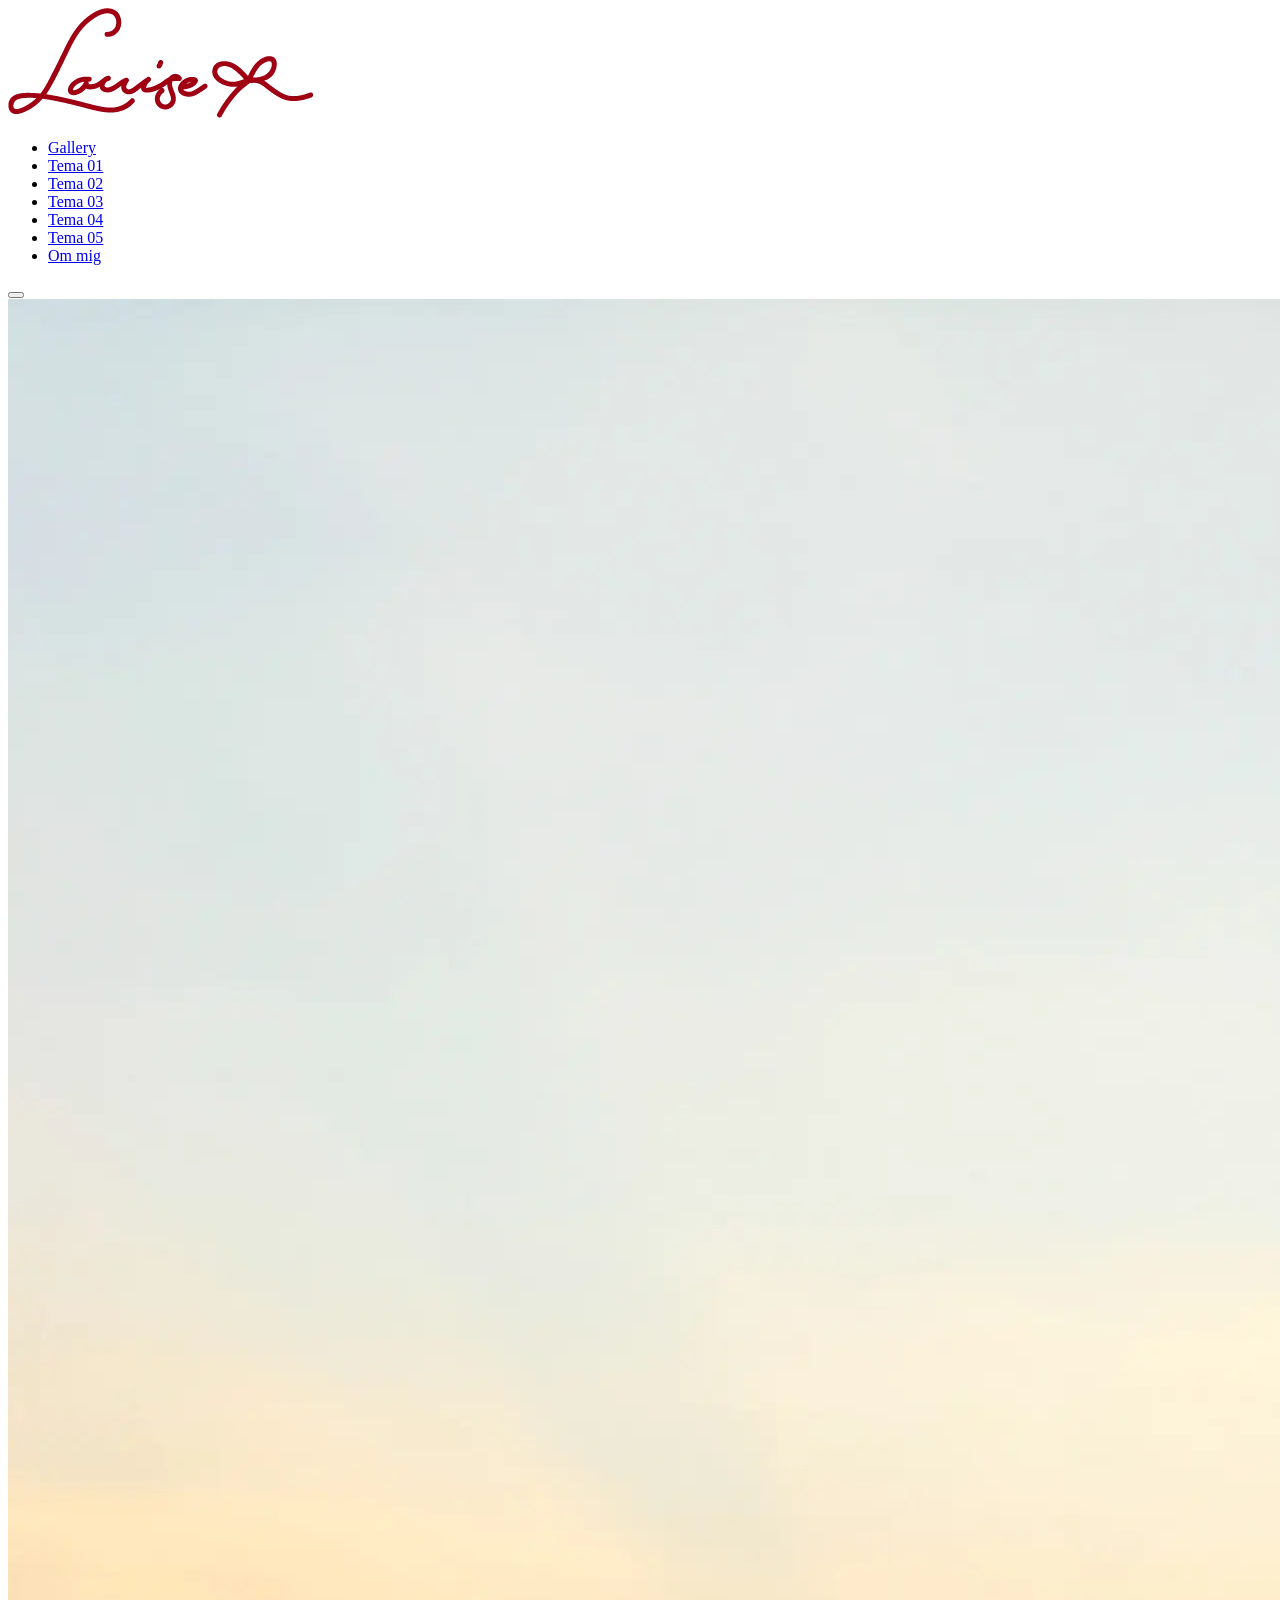
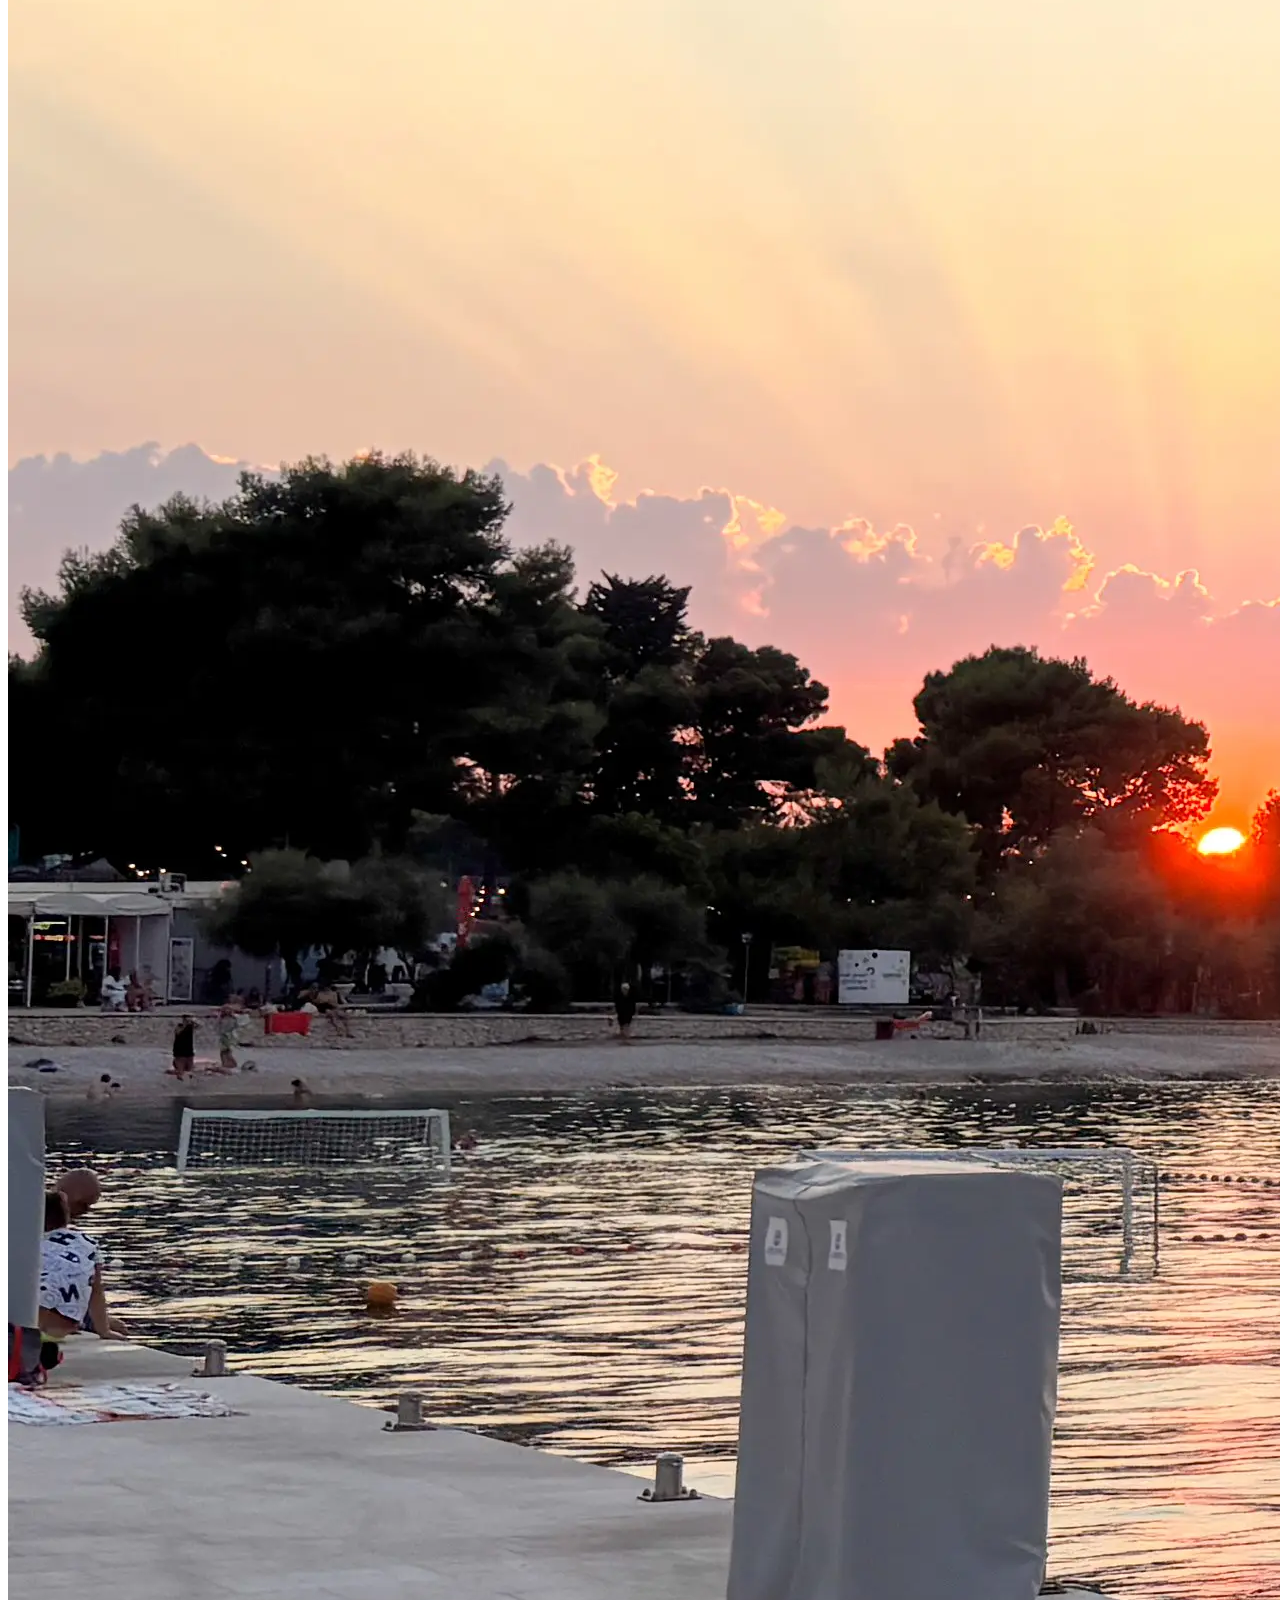
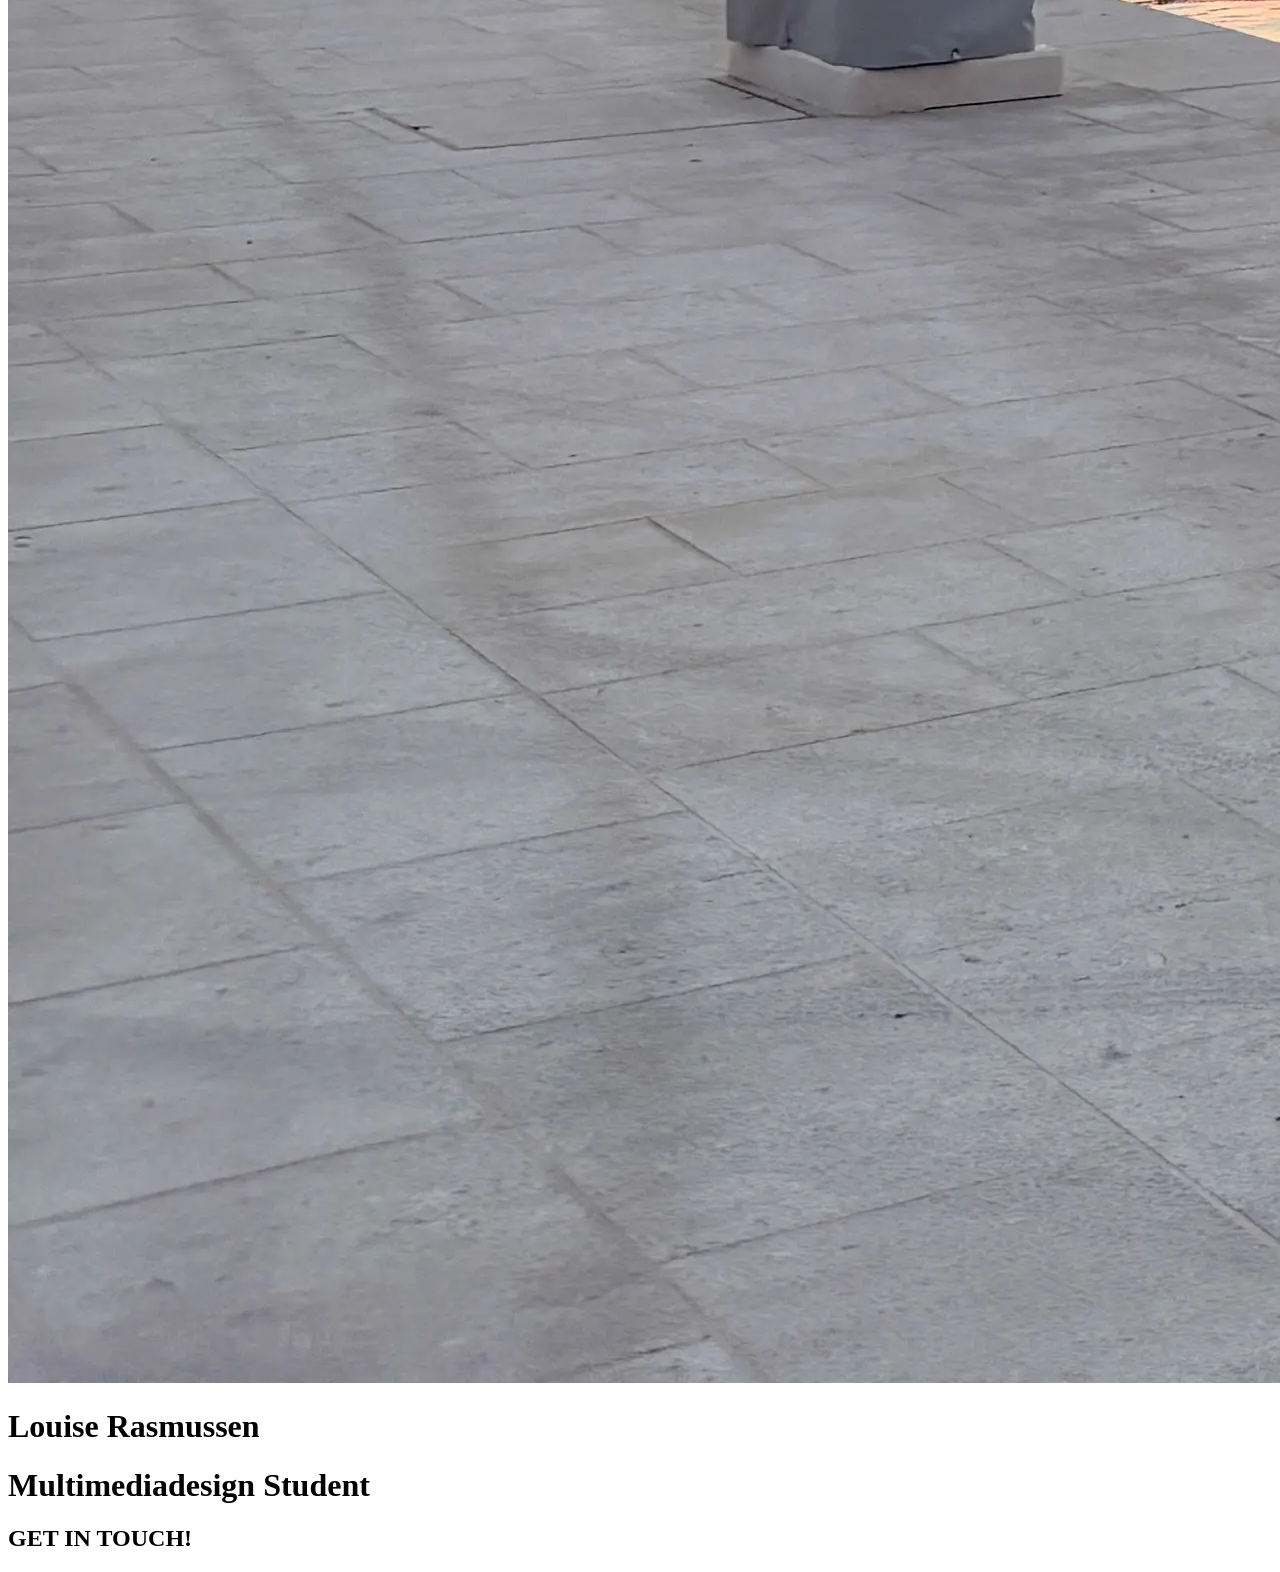
==== index.html @ eaed747b "tilføjer index.html" ====
<!DOCTYPE html>
<html lang="en">
  <head>
    <meta charset="UTF-8" />
    <meta name="viewport" content="width=device-width, initial-scale=1.0" />
    <meta name="robots" content="noindex" />
    <link rel="preconnect" href="https://fonts.googleapis.com">
<link rel="preconnect" href="https://fonts.gstatic.com" crossorigin>
<link href="https://fonts.googleapis.com/css2?family=Bodoni+Moda:ital,opsz,wght@0,6..96,400..900;1,6..96,400..900&family=Hanken+Grotesk:ital,wght@0,100..900;1,100..900&display=swap" rel="stylesheet">

<link rel="stylesheet" href="css/generel.css" />
    <link rel="stylesheet" href="css/style.css" />
    
    <link
      rel="apple-touch-icon"
      sizes="180x180"
      href="Images/favicon.webp"
    />
    <link
      rel="icon"
      type="image/png"
      sizes="32x32"
      href="Images/favicon.webp"
    />
    <title>Portfolio</title>
  </head>
  <body>
    <header>
      <div class="logo-wrapper">
        <a href="index.html">
          <img src="Images/logo.webp" alt="Logo_Louise"
          >
        </a>
              
               
      </div>
      <nav>
        <ul class="menu">
          <li><a href="galleri.html">Gallery</a></li>
          <li><a href="Tema_01.html">Tema 01</a></li>
          <li><a href="Tema_02.html">Tema 02</a></li>
          <li><a href="Tema_03.html">Tema 03</a></li>
          <li><a href="Tema_04.html">Tema 04</a></li>
          <li><a href="Tema_05.html">Tema 05</a></li>
          <li><a href="Om_mig.html">Om mig</a></li>
        </ul>

        <button aria-label="Navigation" class="burger">
          <span class="line"></span>
          <span class="line"></span>
          <span class="line"></span>
        </button>
      </nav>
    </header>
    <main>
   
        <div class="hero-index">
          <div class="hero-index-img">
            <img src="Images/solnedgang.webp" alt="Billede af louise" />
          </div>
          <div class="hero-index-text">
            <h1 class="h1-var1">Louise Rasmussen</h1>
            <h1 class="h1-var2">Multimediadesign Student</h1>
       
        </div>
    
    <footer>
      <div class="grid_1-1-1-1-1">
        <h2 class="h2-var2">GET IN TOUCH!</h2>
       
    
      </div>
    </footer>
    <script src="js/burger.js"></script>
    <script src="js/main.js"></script>
  </body>
</html>
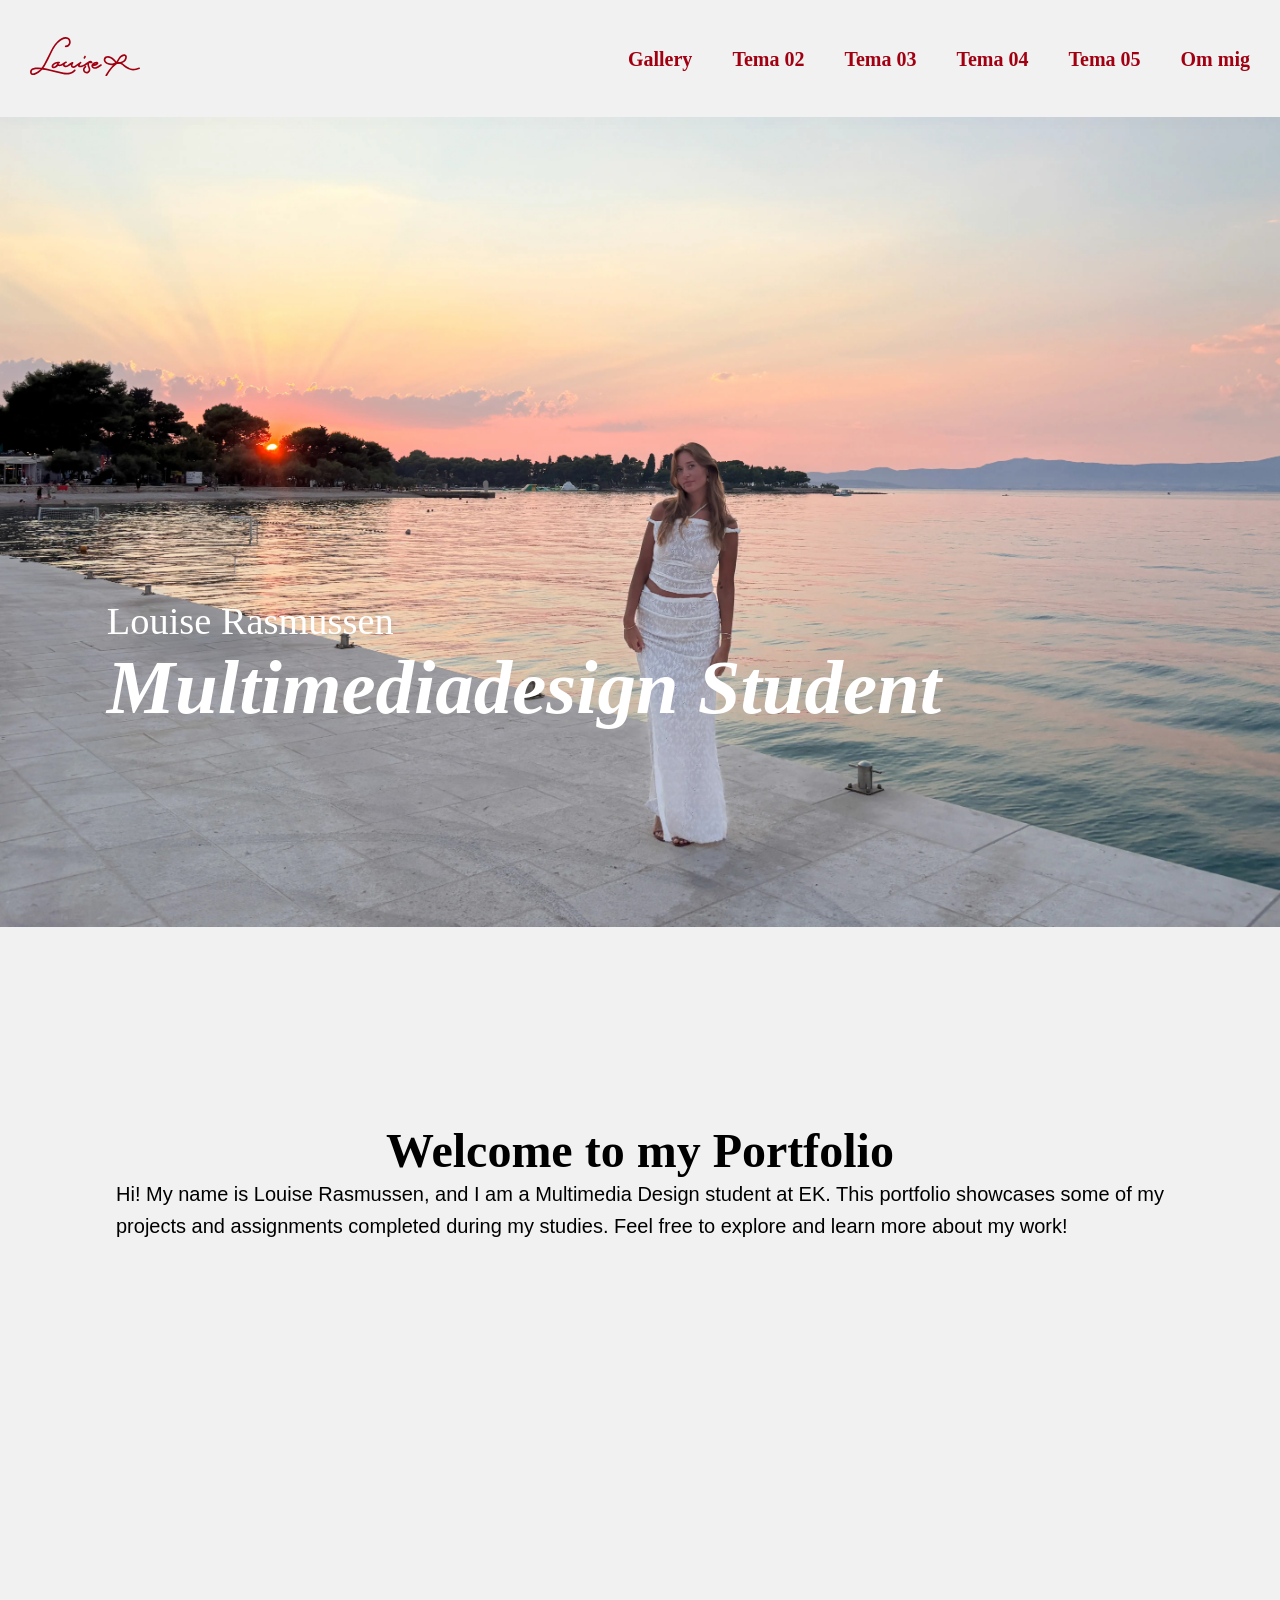
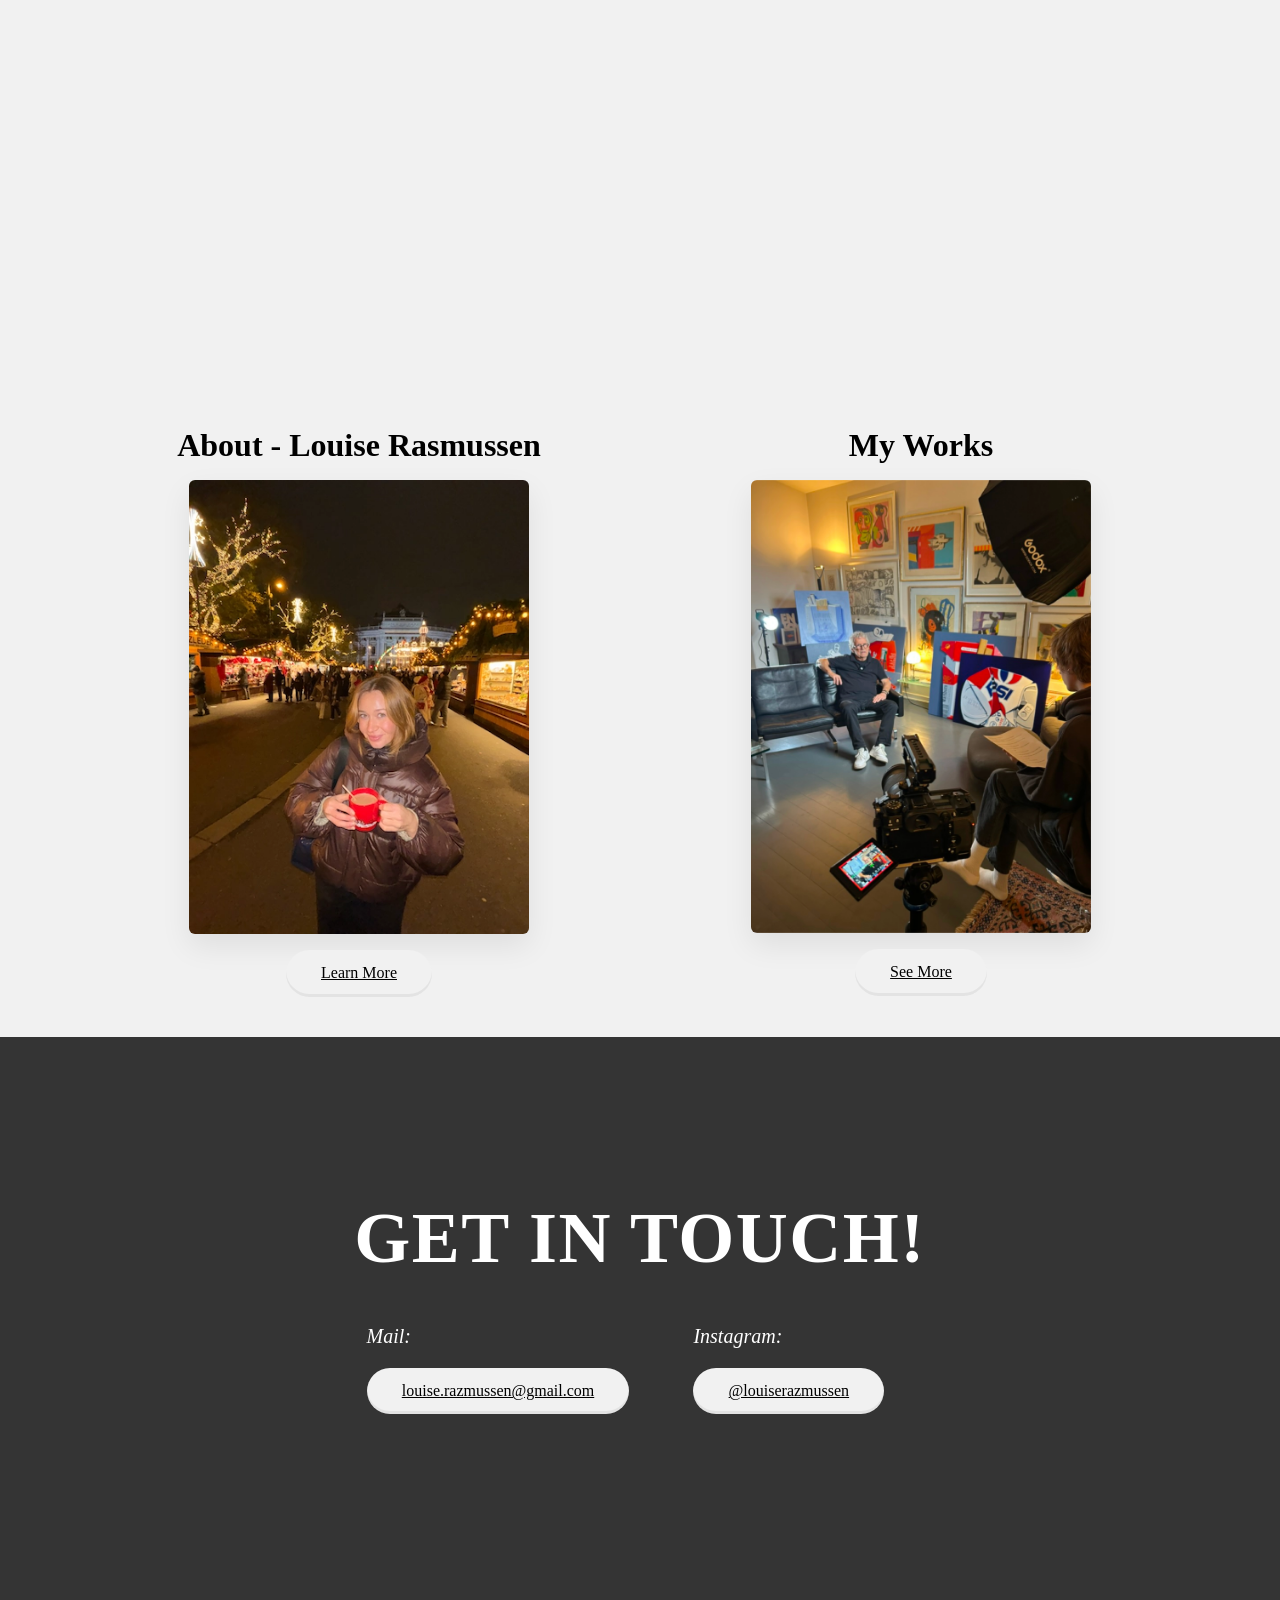
==== commit 42465603: "updates html" ====
--- a/index.html
+++ b/index.html
@@ -8,8 +8,8 @@
 <link rel="preconnect" href="https://fonts.gstatic.com" crossorigin>
 <link href="https://fonts.googleapis.com/css2?family=Bodoni+Moda:ital,opsz,wght@0,6..96,400..900;1,6..96,400..900&family=Hanken+Grotesk:ital,wght@0,100..900;1,100..900&display=swap" rel="stylesheet">
 
-<link rel="stylesheet" href="css/generel.css" />
-    <link rel="stylesheet" href="css/style.css" />
+<link rel="stylesheet" href="Css/general.css" />
+    <link rel="stylesheet" href="Css/style.css" />
     
     <link
       rel="apple-touch-icon"
@@ -28,8 +28,28 @@
     <header>
       <div class="logo-wrapper">
         <a href="index.html">
-          <img src="Images/logo.webp" alt="Logo_Louise"
-          >
+          <svg xmlns="http://www.w3.org/2000/svg" viewBox="0 0 146.12 52.25">
+  <defs>
+    <style>
+      .cls-1 {
+        fill: #92001a;
+      }
+    </style>
+  </defs>
+  <g id="Louise">
+    <path class="cls-1" d="M58.66,43.5c-2.26,2.47-5.22,3.93-8.56,4.12s-6.7-.58-9.94-1.4c-4.77-1.21-9.51-2.5-14.33-3.53s-9.86-1.94-14.86-2.09c-3.21-.09-8.02-.1-10.09,2.9-1.32,1.92-1.27,5.49,1.02,6.69,1.96,1.03,4.52-.02,6.35-.86,4.97-2.26,8.73-6.17,11.48-10.84,3.2-5.44,5.86-11.24,8.63-16.92,1.62-3.32,3.21-6.72,5.37-9.74,1.79-2.52,3.99-4.77,6.51-6.57,2.09-1.49,4.6-2.96,7.25-2.98,1.11-.01,2.35.28,3.14,1.11,1.29,1.36,1.5,3.69.78,5.36s-2.33,2.63-4.11,2.56c-1.45-.06-1.45,2.19,0,2.25,3.24.13,6.07-2.25,6.64-5.42.47-2.64-.42-5.91-2.91-7.25-4.88-2.63-10.63,1.16-14.26,4.29-5.46,4.69-8.37,11.27-11.47,17.6-1.46,2.98-2.94,5.96-4.46,8.91-1.44,2.8-2.84,5.64-4.66,8.21s-4.03,4.69-6.69,6.27c-1.65.98-3.71,2.17-5.69,2.18-2.39.01-1.61-3.49-.11-4.39s3.38-1.03,5.06-1.1c4.95-.19,9.95.68,14.79,1.65s9.16,2.07,13.7,3.27c6.17,1.63,13.22,3.62,19.21.36,1.44-.78,2.72-1.84,3.82-3.04.98-1.07-.61-2.66-1.59-1.59h0Z"/>
+    <path class="cls-1" d="M39.03,32.91c-2.36-.33-4.7.05-6.77,1.28-1.75,1.04-3.69,2.85-3.65,5.06.06,2.53,2.69,2.64,4.52,1.96,2.27-.84,4.14-2.54,5.18-4.73.62-1.3-1.29-2.44-1.94-1.14-.52,1.04-.3,2.22.69,2.91,1.07.75,2.6.57,3.81.35,1.38-.25,2.67-.85,3.81-1.67s2.19-1.89,3.59-2.31c1.18-.35,1.01-2.28-.3-2.21-3.46.17-6.24,6.05-2.1,7.52,4.4,1.56,7.35-3.17,11.04-4.39l-1.27-1.65c-.86,1.31-1.75,2.99-1.38,4.61s1.8,2.6,3.42,2.63c1.85.04,3.29-1.08,4.65-2.19,1.75-1.42,3.58-2.73,5.48-3.93l-1.14-1.94c-1.53,1.17-2.82,2.91-2.96,4.9-.18,2.54,2.71,2.53,4.54,2.17,2.26-.45,4.76-1.61,6.66-2.88.98-.65,1.82-1.55,2.89-2.05,1.28-.6,2.78-.51,4.16-.47.83.02,1.43-.98.97-1.69-1.31-2.03-4.2-2-5.7-.18-1.9,2.31-.83,5.3.08,7.76.45,1.23,1.22,3.11.26,4.26-.53.63-1.29,1.21-2.13,1.3-1.39.15-2.66-1.07-2.88-2.38s.62-2.68,1.7-3.44c1.17-.83.05-2.78-1.14-1.94-2.27,1.6-3.65,4.51-2.32,7.17s4.4,3.63,6.88,2.13c2.29-1.39,2.94-3.65,2.28-6.22-.44-1.71-1.45-3.33-1.55-5.11-.04-.74.09-1.66.64-2.21.5-.5,1.49-.7,1.93,0l.97-1.69c-1.79-.05-3.66-.05-5.3.77s-2.8,2.11-4.39,2.9-3.52,1.82-5.4,1.91c-.16,0-1.26-.21-.94.21-.12-.15.18-.86.25-1.06.32-.86.89-1.64,1.62-2.2,1.11-.85.13-2.74-1.14-1.94-2.34,1.48-4.44,3.22-6.66,4.85-.82.6-2.51,1.6-3.36.5-.75-.97.39-2.59.92-3.41s-.35-1.96-1.27-1.65c-2.39.79-4.08,2.58-6.23,3.78-.94.52-2.82,1.34-3.8.47-.89-.78.75-2.92,1.68-2.96l-.3-2.21c-1.63.49-2.79,1.56-4.13,2.54-.7.51-1.43.93-2.26,1.2-.43.14-.88.25-1.33.3-.17.02-1.62-.04-1.63-.01l-1.94-1.14c-.62,1.3-1.52,2.4-2.76,3.16-.76.46-3.44,1.71-2.51-.19,1.21-2.47,4.8-3.59,7.33-3.24,1.42.2,2.03-1.97.6-2.17h0Z"/>
+    <path class="cls-1" d="M83.15,38.77c2.5-.03,5.29-.64,6.99-2.63.51-.59.94-1.31.55-2.09-.36-.73-1.08-.99-1.84-1.08-1.25-.15-2.51.12-3.65.65-2.06.95-4.51,3.54-3.57,5.98s4.08,3.01,6.3,2.57c1.12-.22,2.12-.73,3.09-1.32,1.32-.8,2.61-1.66,3.86-2.56.49-.35.73-.98.4-1.54-.29-.49-1.04-.76-1.54-.4-1.31.94-2.66,1.84-4.04,2.67-.99.59-1.76,1.01-2.99,1.06-.66.03-1.28-.1-1.89-.34,0,0-.09-.04-.22-.11-.12-.06-.24-.13-.35-.2-.19-.13-.36-.28-.46-.48-.06-.1-.1-.21-.12-.32-.01-.08,0-.36-.01-.29-.02.09.09-.22.11-.28.07-.15.15-.3.23-.45.31-.53.72-1.01,1.21-1.39.57-.44,1.23-.75,1.92-.92.35-.09.7-.12,1.06-.12.19,0,.38.03.57.03-.04,0,.55.14.07.03.17.04-.17-.19.02.04l-.29-.5c-.15-.36.11-.3-.08-.17-.11.07-.19.21-.29.3-.17.17-.35.31-.55.45-.41.27-.85.49-1.32.65-1.03.35-2.1.48-3.19.5-1.45.02-1.45,2.27,0,2.25h0Z"/>
+    <path class="cls-1" d="M73.03,28.46c.28-.32.54-.67.72-1.06s.33-.79.4-1.22c.05-.15.05-.3.02-.45,0-.15-.05-.29-.13-.42-.14-.23-.4-.46-.67-.52-.29-.07-.61-.05-.87.11l-.23.18c-.14.14-.24.31-.29.5-.04.29-.12.56-.23.83l.11-.27c-.12.28-.27.55-.46.8l.18-.23c-.04.05-.09.11-.13.16-.2.23-.33.49-.33.8,0,.28.12.61.33.8s.5.34.8.33.6-.11.8-.33h0Z"/>
+  </g>
+  <g id="Sløjfe">
+    <g>
+      <path class="cls-1" d="M116.05,33.9c-2.31-2.91-5.22-6.2-8.69-7.72-2.99-1.31-7.93-1.26-9.17,2.46-1.92,5.75,5.91,9.25,10.45,8.91,1.43-.1,2.72-.61,4.07-1.04,1.87-.6,3.79-.96,5.75-1.08,3.09-.18,6.61-1.14,8.57-3.73,1.62-2.14,3.01-7.42-.55-8.54-2.96-.93-6.65,1.73-8.33,3.95-1.35,1.79-2.46,3.85-3.38,5.89-.17.38-.32.87-.59,1.16-.43.46-1.15.88-1.65,1.29-1.04.84-2.18,1.64-3.12,2.6-3.59,3.72-6.66,7.94-9.11,12.49-.69,1.27,1.25,2.41,1.94,1.14,1.81-3.36,3.94-6.53,6.41-9.44,1.15-1.36,2.34-2.67,3.72-3.79.78-.63,1.55-1.25,2.33-1.88.71-.58,1.39-1,1.75-1.85.65-1.51,1.42-2.96,2.26-4.37.73-1.22,1.46-2.42,2.58-3.31,1.04-.82,2.44-1.68,3.79-1.79,1.53-.13,1.45,1.54,1.22,2.65-.65,3.04-3.49,4.74-6.42,5.16-1.21.17-2.44.14-3.65.32-1.61.23-3.17.61-4.71,1.13-2.43.82-4.72,1.11-7.18.1-1.56-.63-3.51-1.77-4.04-3.47-.35-1.12-.03-2.37,1.01-2.98,1.57-.92,3.6-.66,5.19.06s2.8,1.85,4.02,2.99c1.42,1.32,2.73,2.73,3.93,4.25.9,1.13,2.48-.47,1.59-1.59h0Z"/>
+      <path class="cls-1" d="M115.55,35.78c1.74-.33,3.61-.26,5.24.49,1.32.61,2.42,1.64,3.56,2.53,2.02,1.57,4.16,3.03,6.44,4.2,4.6,2.35,9.93,1.33,14.57-.36,1.35-.49.77-2.67-.6-2.17-2.89,1.05-5.94,1.87-9.05,1.64-2.23-.17-4.06-1.12-5.94-2.28-2.14-1.32-4.05-2.86-6.06-4.37-2.58-1.94-5.62-2.44-8.76-1.85-1.42.27-.82,2.44.6,2.17h0Z"/>
+    </g>
+  </g>
+</svg>
+         
         </a>
               
                
@@ -37,7 +57,6 @@
       <nav>
         <ul class="menu">
           <li><a href="galleri.html">Gallery</a></li>
-          <li><a href="Tema_01.html">Tema 01</a></li>
           <li><a href="Tema_02.html">Tema 02</a></li>
           <li><a href="Tema_03.html">Tema 03</a></li>
           <li><a href="Tema_04.html">Tema 04</a></li>
@@ -54,23 +73,75 @@
     </header>
     <main>
    
+
+
+
         <div class="hero-index">
           <div class="hero-index-img">
-            <img src="Images/solnedgang.webp" alt="Billede af louise" />
+            <img src="Images/solnedgangforside.webp" alt="Billede af louise" />
           </div>
           <div class="hero-index-text">
             <h1 class="h1-var1">Louise Rasmussen</h1>
             <h1 class="h1-var2">Multimediadesign Student</h1>
        
+          </div>
         </div>
-    
-    <footer>
-      <div class="grid_1-1-1-1-1">
-        <h2 class="h2-var2">GET IN TOUCH!</h2>
-       
-    
+
+        <section class="Welcome">
+          <h1>Welcome to my Portfolio</h1>
+          <p>
+            Hi! My name is Louise Rasmussen, and I am a Multimedia Design
+            student at EK. This portfolio showcases some of my projects and
+            assignments completed during my studies. Feel free to explore and
+            learn more about my work!
+          </p>
+          </section>
+
+          <!-- <div class="about">
+            <div class="about-text">
+            <h1>About</h1>
+            <h2>Louise Rasmussen</h2>
+<div class="about-img">
+            <img src="Images/om_mig/wien.webp" alt="billede af louise" /></div>
+<div class="cta">
+          <a class="pill" href="Om_mig.html">Learn More</a> </div>-->
+
+          
+
+        <section class="grid_1-1">
+  <article class="card">
+    <h2>About - Louise Rasmussen</h2>
+    <img src="Images/om_mig/wien.webp" alt="Om Louise" />
+    <a class="pill" href="Om_mig.html">Learn More</a>
+  </article>
+
+  <article class="card">
+    <h2>My Works</h2>
+    <img src="Images/Forside_myworks.webp" alt="My Works" />
+    <a class="pill" href="Om_mig.html">See More</a>
+  </article>
+</section>
+
+
+
+      </main>
+        <footer class="site-footer">
+  <div class="container">
+    <h2 class="footer-title">GET IN TOUCH!</h2>
+
+    <div class="footer-grid">
+      <div class="contact-col">
+        <p class="label">Mail:</p>
+        <a class="pill" href="mailto:louise.razmussen@gmail.com">louise.razmussen@gmail.com</a>
       </div>
-    </footer>
+
+      <div class="contact-col">
+        <p class="label">Instagram:</p>
+        <a class="pill" href="https://www.instagram.com/louiserazmussen/" target="_blank">@louiserazmussen</a>
+      </div>
+    </div>
+  </div>
+</footer>
     <script src="js/burger.js"></script>
     <script src="js/main.js"></script>
   </body>
--- a/Css/general.css
+++ b/Css/general.css
@@ -0,0 +1,271 @@
+ /*-------------- RESET ----------------*/
+* {
+  margin: 0;
+  padding: 0;
+  box-sizing: border-box;
+}
+img {
+    max-width: 100%;
+    height: auto;   
+}
+
+
+/*-------------- VARIABLER ----------------*/
+html {
+  /* Colours */
+  --bg-base: #F1F1F1;
+  --red-primary: #a00011;
+  --grey-primary: #343434;
+  --white-primary: #FFFFFF;
+  --black-primary: #000000;
+  
+
+  /* Fonts */
+  --font-h1-var1: "Bodoni Moda", serif;
+    --font-h1-var2: "Bodoni Moda", serif;
+  --font-p-var1: "Hanken Grotesk", sans-serif;
+}
+
+/*-------------- TEKST ----------------*/
+.h1-var1 {
+  font-family: var(--font-h1-var1);
+  font-size: 150px;
+  font-weight: 400;
+  line-height: 100%;
+  font-optical-sizing: auto;
+  font-style: normal;
+}
+
+.h1-var2 {
+  font-family: var(--font-h1-var2);
+  font-size: 240px;
+  font-style: italic;
+  font-weight: 700;
+  line-height: 100%;
+}
+
+
+p {
+
+  font-family: var(--font-p-var1);
+  text-align: justify;
+  font-size: 20px;
+  font-style: normal;
+  font-weight: 400;
+  line-height: 1.6;
+ font-optical-sizing: auto;
+
+}
+
+@media (max-width: 800px) {
+  .h1-var1 {
+    font-size: 80px;
+  }
+  .h1-var2 {
+    font-size: 100px;
+  }
+ 
+  p {
+    font-size: 18px;
+  }
+}
+
+/*---------------- BODY ----------------*/
+body {
+  background-color: var(--bg-base);
+}
+
+
+/*---------------- HEADER ----------------*/
+
+header {
+  position: sticky;
+  z-index: 100;
+  top: 0;
+  height: 13vh;
+  display: flex;
+  justify-content: space-between;
+  align-items: center;
+  padding: 15px 20px;
+  background-color: var(--bg-base);
+  box-shadow: 0 10px 10px rgba(0, 0, 0, 0.01);
+}
+
+.logo-wrapper {
+  width: 110px;
+  height: auto;
+  margin-left: 10px;
+}
+
+.logo-wrapper svg * {
+  fill: var(--red-primary);
+}
+
+nav {
+  display: flex;
+  align-items: center;
+}
+
+.menu {
+  display: flex;
+  list-style: none;
+  margin: 0;
+  padding: 0;
+}
+
+.menu li {
+  margin-right: 20px;
+}
+
+.menu li:last-child {
+  margin-right: 0;
+}
+
+.menu a {
+  font-family: var(--font-h2-var2);
+  font-size: 20px;
+  font-style: normal;
+  font-weight: 700;
+  line-height: 100%;
+  
+  display: block;
+  padding: 10px;
+  color: var(--red-primary);
+  text-decoration: none;
+  transition: color 0.3s;
+  text-align: end;
+}
+
+.menu a:hover {
+  color: var(--red-var1);
+  font-style: italic;
+}
+
+.burger {
+  width: 30px;
+  height: 20px;
+  cursor: pointer;
+}
+
+.burger .line {
+  display: block;
+  width: 100%;
+  height: 2px;
+  background-color: var(--red-primary);
+  margin-bottom: 5px;
+  transition: 0.2s linear;
+}
+.burger {
+  display: none;
+}
+@media screen and (max-width: 800px) {
+  .menu {
+    display: none;
+  }
+  .burger {
+    display: block;
+    background-color: transparent;
+    border: 0;
+  }
+  .burger.active .line:nth-child(1) {
+    transform: rotate(45deg) translate(5px, 5px);
+    transition: 0.2s linear;
+  }
+
+  .burger.active .line:nth-child(2) {
+    opacity: 0;
+    transition: 0.15s linear;
+  }
+
+  .burger.active .line:nth-child(3) {
+    transform: rotate(-45deg) translate(5px, -5px);
+    transition: 0.2s linear;
+  }
+
+  nav.active .menu {
+    display: block;
+    background-color: var(--bg-base);
+    position: absolute;
+    top: 94px;
+    left: 0;
+    width: 100%;
+    box-shadow: 0 10px 10px rgba(0, 0, 0, 0.1);
+    z-index: 1;
+  }
+
+  nav.active .menu li {
+    margin: 10px 20px;
+  }
+
+  nav.active .menu a {
+    font-size: 24px;
+  }
+}
+
+/*---------------- FOOTER ----------------*/
+
+.site-footer {
+  background: var(--grey-primary);
+  color: var(--white-primary);
+  padding: 10rem 2rem;
+  text-align: center;
+  height:710px ;
+}
+
+.footer-title {
+  font-family: var(--font-h1-var2);
+  font-size: clamp(36px, 6vw, 72px);
+  margin-bottom: 2.5rem;
+  letter-spacing: 1.5px;
+}
+
+.footer-grid {
+  display: flex;
+  gap: 4rem;
+  justify-content: center;
+  align-items: flex-start;
+  max-width: 1000px;
+  margin: 0 auto;
+}
+
+.contact-col {
+  text-align: left;
+  min-width: 220px;
+}
+
+.label {
+  font-family: var(--font-h1-var2);
+  font-style: italic;
+  color: var(--white-primary);
+  margin-bottom: 1rem;
+}
+
+.pill {
+  display: inline-block;
+  background: var(--bg-base);
+  color: var(--black-primary);
+  padding: 0.9rem 2.2rem;
+  border-radius: 999px;
+
+  font-family: var(--font-h1-var2);
+  box-shadow: inset 0 -3px rgba(0,0,0,0.06);
+  transition: transform .18s ease, box-shadow .18s ease;
+}
+
+.pill:hover {
+  transform: translateY(-3px);
+  box-shadow: 0 8px 24px rgba(0,0,0,0.18);
+  color: var(--red-primary);
+ 
+}
+
+/* Mobile */
+@media (max-width: 800px) {
+  .footer-grid {
+    flex-direction: column;
+    gap: 2rem;
+    padding: 0 1rem;
+  }
+  .contact-col { text-align: center; min-width: auto; }
+}
+
--- a/Css/style.css
+++ b/Css/style.css
@@ -0,0 +1,184 @@
+/*-------------- SEKTION 1 ----------------*/
+.hero-index {
+  position: relative;
+  height: 90vh;
+  overflow: hidden;
+}
+
+.hero-index-img {
+  position: absolute;
+  inset: 0; /* top:0; right:0; bottom:0; left:0 */
+  z-index: 1;
+}
+.hero-index-img img {
+  width: 100%;
+  height: 100%;
+  object-fit: cover;
+  display: block;
+  object-position: center bottom; 
+}
+.hero-index-text {
+  position: absolute;
+  z-index: 2;
+  top: 55%;
+  left: 6%;
+  display: flex;
+  flex-direction: column;
+ 
+  padding: 30px;
+  
+  color: var(--white-primary);
+ 
+}
+
+.hero-index-text .h1-var1 {
+  margin-left: 0;
+  line-height: 1.5;
+  font-family: var(--font-h1-var1);
+  font-size: clamp(18px, 3vw, 50px);
+}
+.hero-index-text .h1-var2 {
+  margin-left: 0;
+   font-family: var(--font-h1-var1);
+  font-size: clamp(28px, 6vw, 90px);
+}
+
+/*-------------- SEKTION 2 ----------------*/
+
+.Welcome {
+    height: 300px;
+  position: relative;
+  height: 100vh;
+  overflow: hidden;
+   background: var(--bg-base);
+     font-family: var(--font-h1-var1);
+     font-size : clamp(32px, 6vw, 25px);
+  padding: 6rem 1rem;
+  margin: 100px;
+   text-align: center;
+}
+
+.Welcome-text {
+  position: absolute;
+    bottom: 20px;
+  left: 50%;
+  transform: translateX(-50%);
+  color: var(--white-primary);
+  font-family: var(--font-p-var1);
+  font-size: 18px;
+  text-align: center;}
+
+  /*-------------- SEKTION 2 ----------------*/
+.grid_1-1 {
+  display: grid;
+  grid-template-columns: 1fr 1fr;
+  gap: 3.5rem;
+  align-items: start;
+  max-width: 1100px;
+  margin: 2.5rem auto;
+  padding: 0 1rem;
+}
+.grid_1-1 .card {
+  text-align: center;
+}
+.grid_1-1 .card h2 {
+  font-family: var(--font-h1-var2);
+  font-size: clamp(22px, 4vw, 32px);
+  margin-bottom: 1rem;
+}
+.grid_1-1 .card img {
+  width: 100%;
+  max-width: 340px;
+  margin: 0 auto 1rem;
+  display: block;
+  border-radius: 6px;
+  box-shadow: 0 12px 30px rgba(0,0,0,0.08);
+}
+
+/* Mobile: make hero fill full viewport and center text */
+@media (max-width: 900px) {
+
+@media (max-width: 700px) {
+  .hero-index-text {
+    width: 85%;
+    left: 7%;
+    top: 80%;
+    transform: translateY(-60%);
+    padding: 20px;
+  }
+  .hero-index-text .h1-var2 {
+    font-size: clamp(22px, 9vw, 40px);  }
+ 
+    /* Reduce big desktop margins and stack content directly under hero */
+  .Welcome, .about, .grid_1-1, footer.site-footer {
+    margin: 0;
+    padding: 2rem 1rem;
+    height: auto;
+  }
+
+  /* Cards grid -> single column, tighter gap */
+  .grid_1-1 {
+    grid-template-columns: 1fr;
+    gap: 1.25rem;
+    max-width: 100%;
+  }
+  .grid_1-1 .card img { max-width: 320px; }
+
+  /* Make buttons/tap targets friendlier */
+  .grid_1-1 .card .pill, .cta .pill { padding: .7rem 1.5rem; font-size: 15px; }
+
+  /* Prevent header from causing visual overlap */
+  header { position: sticky; top: 0; z-index: 20; background-color: var(--bg-base); }
+}
+}
+
+
+
+  /* Optional: reduce hero text sizes on small phones */
+  @media (max-width: 480px) {
+    .hero-index-text .h1-var1 { font-size: clamp(14px, 6vw, 20px); }
+    .hero-index-text .h1-var2 { font-size: clamp(18px, 8vw, 34px); }
+ .grid_1-1 .card img { max-width: 280px; }
+  .Welcome, .about { padding: 1.25rem; }
+  footer.site-footer { padding: 3.5rem 1rem; }
+
+}
+
+/*
+.about {
+  position: relative;
+  height: 100vh;
+  overflow: hidden;
+  background: var(--bg-base);
+  padding: 6rem 1rem;
+  margin: 100px;
+}
+
+.about-text {
+  position: absolute;
+  bottom: 20px;
+  left: 50%;
+  transform: translateX(-50%);
+  color: var(--white-primary);
+  font-family: var(--font-p-var1);
+  font-size: 18px;
+}
+
+.grid_1-1 {
+    grid: ; 
+    grid-template-columns: 1fr 1fr;
+}
+
+ Mobile adjustments 
+@media (max-width: 700px) {
+  .hero-index-text {
+    width: 85%;
+    left: 7%;
+    top: 80%;
+    transform: translateY(-60%);
+    padding: 20px;
+  }
+  .hero-index-text .h1-var2 {
+    font-size: clamp(22px, 9vw, 40px);
+  }
+}
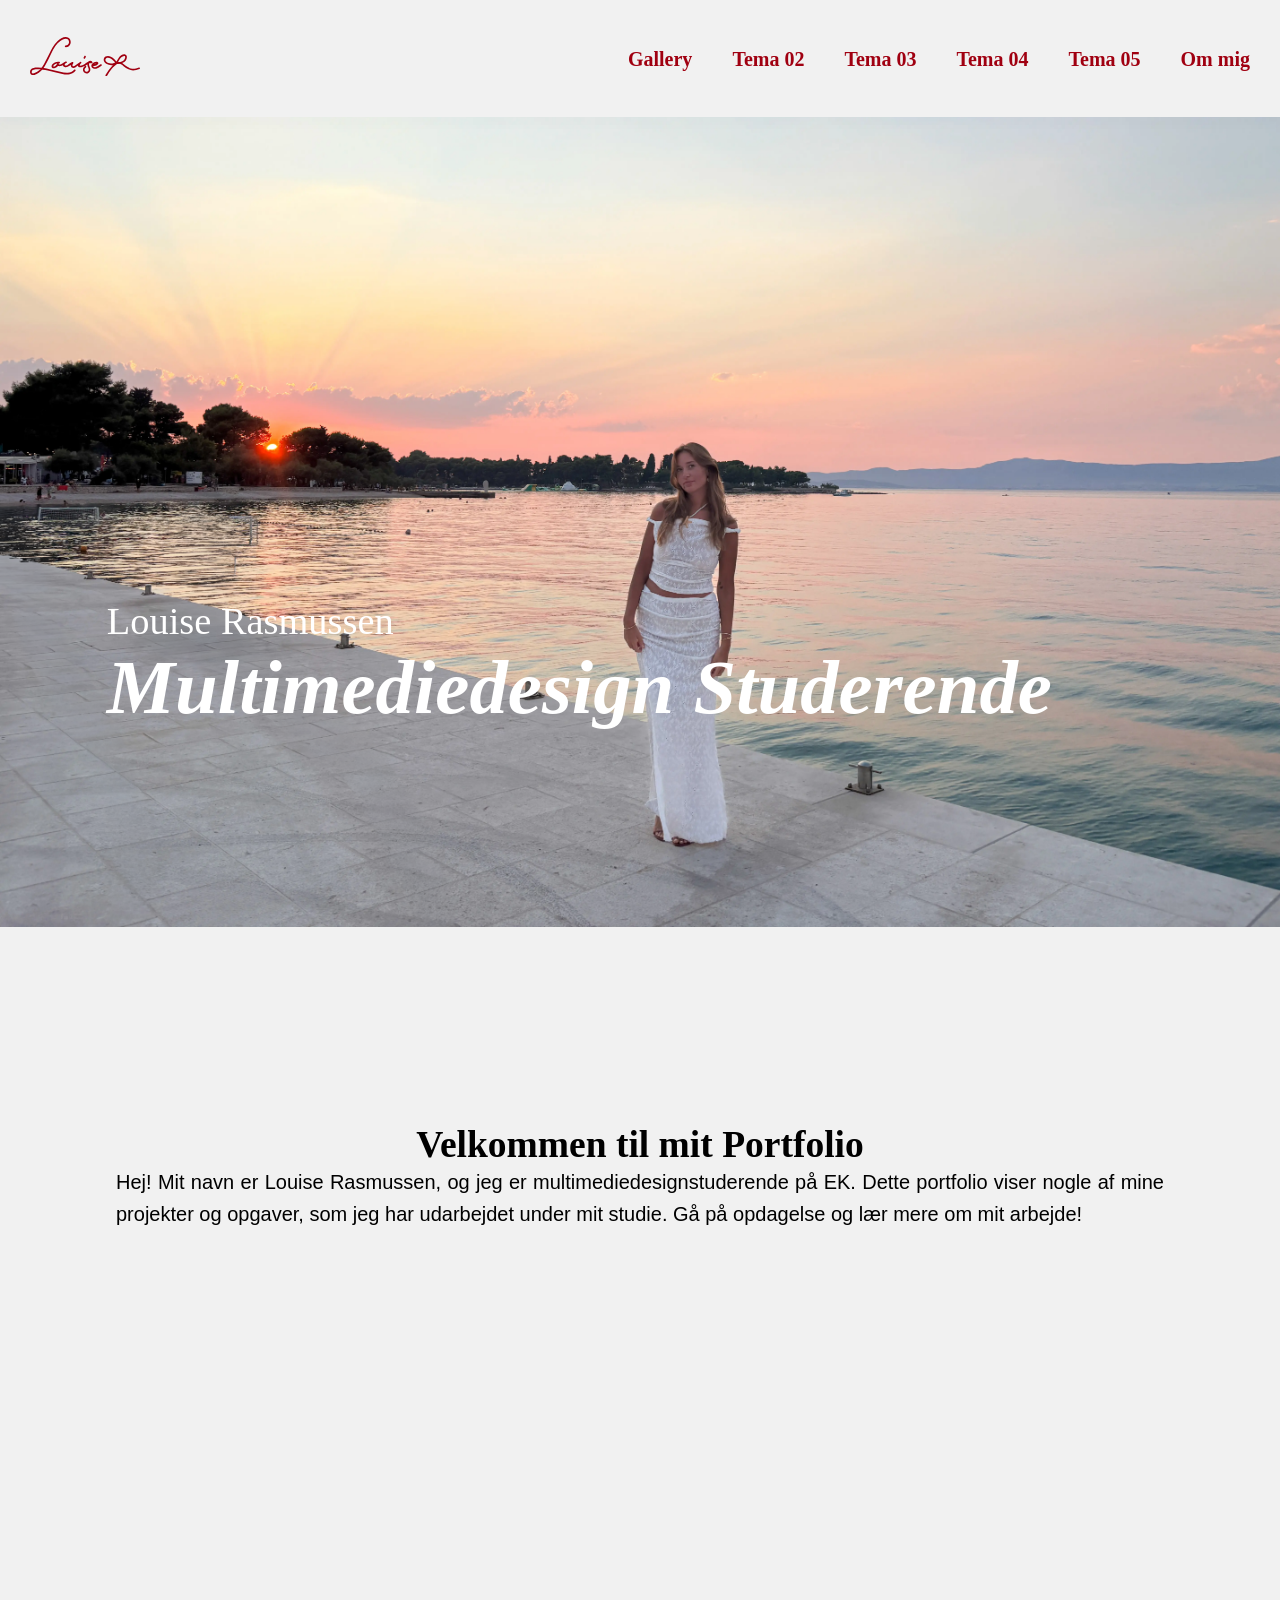
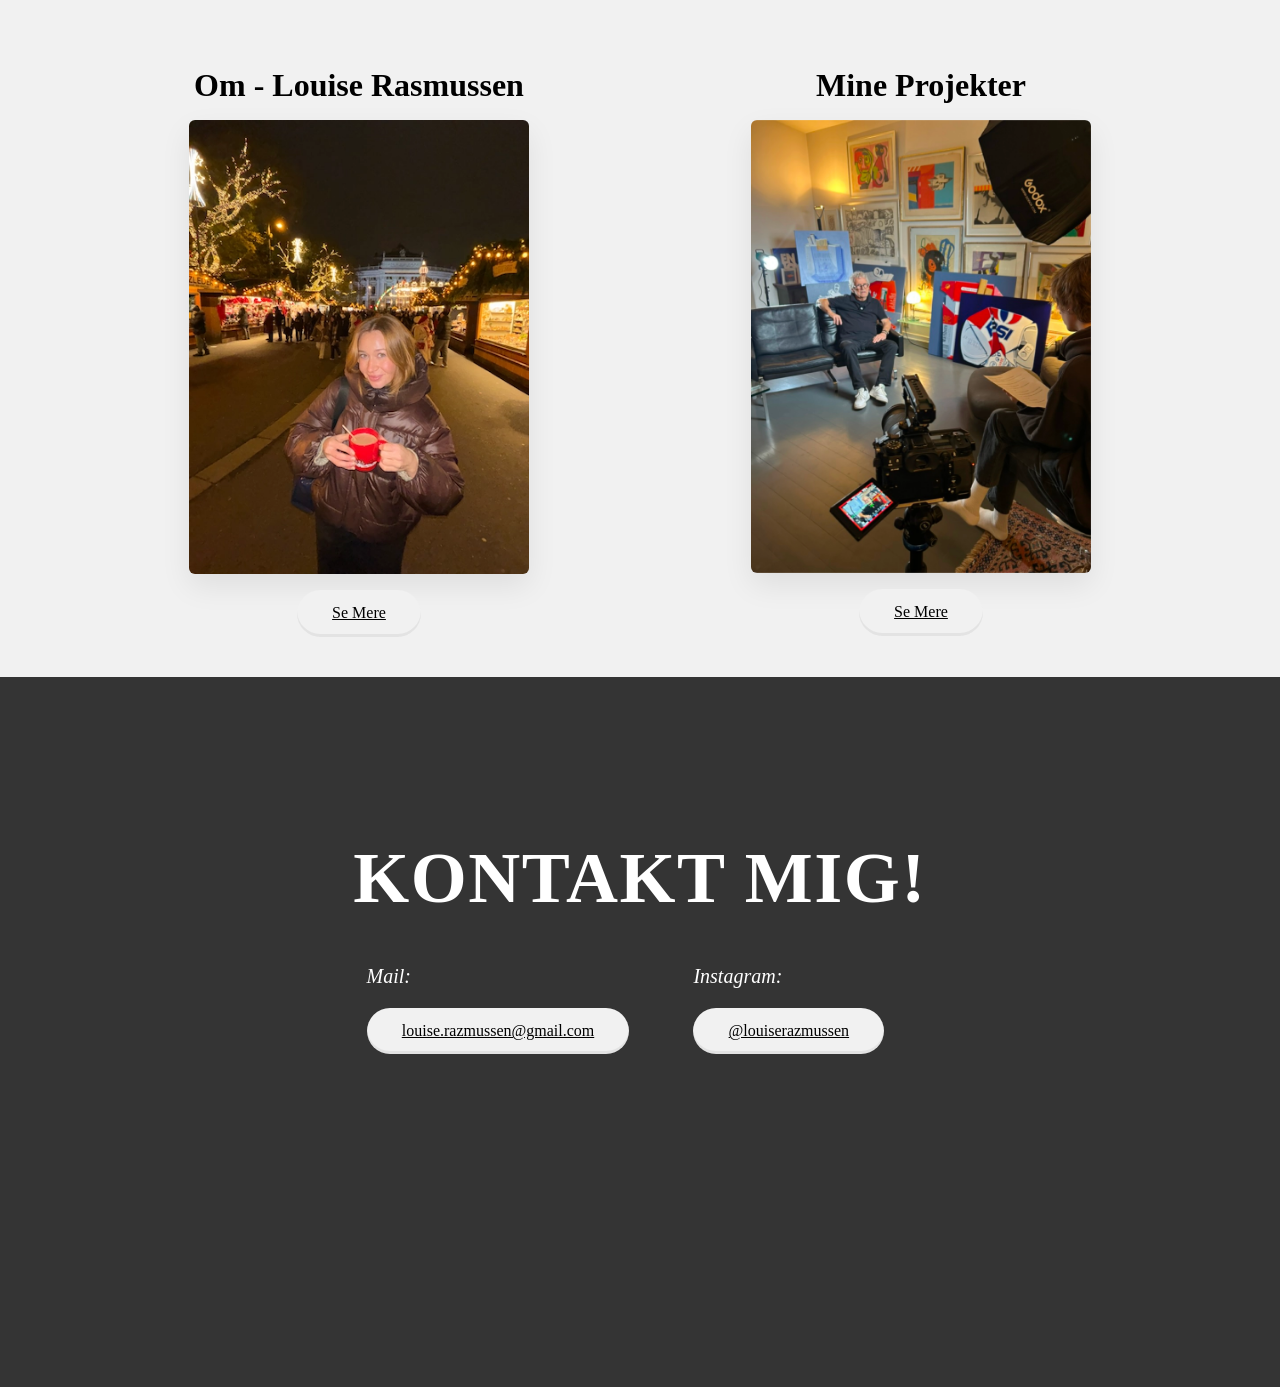
==== commit 2ace575f: "updates html" ====
--- a/index.html
+++ b/index.html
@@ -1,5 +1,5 @@
 <!DOCTYPE html>
-<html lang="en">
+<html lang="da">
   <head>
     <meta charset="UTF-8" />
     <meta name="viewport" content="width=device-width, initial-scale=1.0" />
@@ -78,47 +78,35 @@
 
         <div class="hero-index">
           <div class="hero-index-img">
-            <img src="Images/solnedgangforside.webp" alt="Billede af louise" />
+            <img src="Images/Forside/solnedgangforside.webp" alt="Billede af louise" />
           </div>
           <div class="hero-index-text">
             <h1 class="h1-var1">Louise Rasmussen</h1>
-            <h1 class="h1-var2">Multimediadesign Student</h1>
+            <h1 class="h1-var2">Multimediedesign Studerende</h1>
        
           </div>
         </div>
 
         <section class="Welcome">
-          <h1>Welcome to my Portfolio</h1>
+          <h2>Velkommen til mit Portfolio</h2>
           <p>
-            Hi! My name is Louise Rasmussen, and I am a Multimedia Design
-            student at EK. This portfolio showcases some of my projects and
-            assignments completed during my studies. Feel free to explore and
-            learn more about my work!
+          Hej! Mit navn er Louise Rasmussen, og jeg er multimediedesignstuderende på EK. Dette portfolio viser nogle af mine projekter og opgaver, som jeg har udarbejdet under mit studie. Gå på opdagelse og lær mere om mit arbejde!
           </p>
           </section>
-
-          <!-- <div class="about">
-            <div class="about-text">
-            <h1>About</h1>
-            <h2>Louise Rasmussen</h2>
-<div class="about-img">
-            <img src="Images/om_mig/wien.webp" alt="billede af louise" /></div>
-<div class="cta">
-          <a class="pill" href="Om_mig.html">Learn More</a> </div>-->
 
           
 
         <section class="grid_1-1">
   <article class="card">
-    <h2>About - Louise Rasmussen</h2>
+    <h2>Om - Louise Rasmussen</h2>
     <img src="Images/om_mig/wien.webp" alt="Om Louise" />
-    <a class="pill" href="Om_mig.html">Learn More</a>
+    <a class="pill" href="Om_mig.html">Se Mere</a>
   </article>
 
   <article class="card">
-    <h2>My Works</h2>
-    <img src="Images/Forside_myworks.webp" alt="My Works" />
-    <a class="pill" href="Om_mig.html">See More</a>
+    <h2>Mine Projekter</h2>
+    <img src="Images/Forside/Forside_myworks.webp" alt="My Works" />
+    <a class="pill" href="galleri.html">Se Mere</a>
   </article>
 </section>
 
@@ -127,7 +115,7 @@
       </main>
         <footer class="site-footer">
   <div class="container">
-    <h2 class="footer-title">GET IN TOUCH!</h2>
+    <h2 class="footer-title">KONTAKT MIG!</h2>
 
     <div class="footer-grid">
       <div class="contact-col">
--- a/Css/general.css
+++ b/Css/general.css
@@ -1,16 +1,18 @@
  /*-------------- RESET ----------------*/
-* {
+* { /* Nulstiller browserens standard-margener og padding */
   margin: 0;
   padding: 0;
-  box-sizing: border-box;
-}
+  box-sizing: border-box; /* Gør bredde/højde nemmere at regne med */
+}
+/* Sikrer at billeder aldrig bliver større end deres container */
 img {
     max-width: 100%;
-    height: auto;   
+    height: auto;    /* Bevarer billedets proportioner */
 }
 
 
 /*-------------- VARIABLER ----------------*/
+/* CSS-variabler defineres i html, så de kan bruges globalt */
 html {
   /* Colours */
   --bg-base: #F1F1F1;
@@ -32,7 +34,7 @@
   font-size: 150px;
   font-weight: 400;
   line-height: 100%;
-  font-optical-sizing: auto;
+
   font-style: normal;
 }
 
@@ -53,10 +55,10 @@
   font-style: normal;
   font-weight: 400;
   line-height: 1.6;
- font-optical-sizing: auto;
-
-}
-
+ 
+
+}
+/* Responsivt tekst-layout til mobil */
 @media (max-width: 800px) {
   .h1-var1 {
     font-size: 80px;
@@ -77,76 +79,78 @@
 
 
 /*---------------- HEADER ----------------*/
-
+/* Sticky header, som bliver siddende i toppen */
 header {
   position: sticky;
-  z-index: 100;
+  z-index: 100;  /* Ligger over andet indhold */
   top: 0;
   height: 13vh;
   display: flex;
-  justify-content: space-between;
+  justify-content: space-between; /* Logo til venstre, menu til højre */
   align-items: center;
   padding: 15px 20px;
   background-color: var(--bg-base);
   box-shadow: 0 10px 10px rgba(0, 0, 0, 0.01);
 }
-
+/* Wrapper til logo */
 .logo-wrapper {
   width: 110px;
   height: auto;
   margin-left: 10px;
 }
 
+/* Farver SVG-logoet rødt */
 .logo-wrapper svg * {
   fill: var(--red-primary);
 }
-
+/* Navigation container */
 nav {
   display: flex;
   align-items: center;
 }
-
+/* Menu som vandret liste */
 .menu {
   display: flex;
-  list-style: none;
+  list-style: none; /* Fjerner bullets */
   margin: 0;
   padding: 0;
 }
 
+/* Afstand mellem menupunkter */
 .menu li {
   margin-right: 20px;
 }
-
+/* Fjerner margin på sidste punkt */
 .menu li:last-child {
   margin-right: 0;
 }
 
+/* Styling af links i menuen */
 .menu a {
   font-family: var(--font-h2-var2);
   font-size: 20px;
   font-style: normal;
   font-weight: 700;
   line-height: 100%;
-  
   display: block;
   padding: 10px;
   color: var(--red-primary);
   text-decoration: none;
-  transition: color 0.3s;
+  transition: color 0.3s; /* Blød hover-effekt */
   text-align: end;
 }
-
+/* Hover-effekt på menu-links */
 .menu a:hover {
-  color: var(--red-var1);
+  color: var(--red-primary);
   font-style: italic;
 }
-
+/* Burger-menu ikon */
 .burger {
   width: 30px;
   height: 20px;
   cursor: pointer;
 }
-
+/* Streger i burger-menu */
 .burger .line {
   display: block;
   width: 100%;
@@ -156,17 +160,22 @@
   transition: 0.2s linear;
 }
 .burger {
-  display: none;
-}
+  display: none;  /* Skjult på desktop */
+}
+
+/*---------------- MOBIL MENU ----------------*/
 @media screen and (max-width: 800px) {
-  .menu {
+  /* Skjul almindelig menu */ 
+    .menu {
     display: none;
   }
+    /* Vis burger-menu */
   .burger {
     display: block;
     background-color: transparent;
     border: 0;
   }
+   /* Animation: burger bliver til kryds */
   .burger.active .line:nth-child(1) {
     transform: rotate(45deg) translate(5px, 5px);
     transition: 0.2s linear;
@@ -181,7 +190,7 @@
     transform: rotate(-45deg) translate(5px, -5px);
     transition: 0.2s linear;
   }
-
+ /* Dropdown-menu når nav er aktiv */
   nav.active .menu {
     display: block;
     background-color: var(--bg-base);
@@ -214,11 +223,11 @@
 
 .footer-title {
   font-family: var(--font-h1-var2);
-  font-size: clamp(36px, 6vw, 72px);
+  font-size: clamp(36px, 6vw, 72px);  /* Responsiv størrelse */
   margin-bottom: 2.5rem;
   letter-spacing: 1.5px;
 }
-
+/* Grid-layout i footer */
 .footer-grid {
   display: flex;
   gap: 4rem;
@@ -227,19 +236,19 @@
   max-width: 1000px;
   margin: 0 auto;
 }
-
+/* Kolonner i footer */
 .contact-col {
   text-align: left;
   min-width: 220px;
 }
-
+/* Små overskrifter i footer */
 .label {
   font-family: var(--font-h1-var2);
   font-style: italic;
   color: var(--white-primary);
   margin-bottom: 1rem;
 }
-
+/* Pille-formet knap/link */
 .pill {
   display: inline-block;
   background: var(--bg-base);
@@ -251,7 +260,7 @@
   box-shadow: inset 0 -3px rgba(0,0,0,0.06);
   transition: transform .18s ease, box-shadow .18s ease;
 }
-
+/* Hover-effekt på pill */
 .pill:hover {
   transform: translateY(-3px);
   box-shadow: 0 8px 24px rgba(0,0,0,0.18);
@@ -262,10 +271,12 @@
 /* Mobile */
 @media (max-width: 800px) {
   .footer-grid {
-    flex-direction: column;
+    flex-direction: column;  /* Kolonner bliver til rækker */
     gap: 2rem;
     padding: 0 1rem;
   }
-  .contact-col { text-align: center; min-width: auto; }
-}
-
+  .contact-col { 
+    text-align: center; 
+    min-width: auto; }
+}
+
--- a/Css/style.css
+++ b/Css/style.css
@@ -1,29 +1,35 @@
 /*-------------- SEKTION 1 ----------------*/
+/* Wrapper til hero-sektionen */
 .hero-index {
-  position: relative;
-  height: 90vh;
+  position: relative; /* Gør det muligt at placere tekst ovenpå billedet */
+  height: 90vh; /* Fylder 90% af skærmens højde */
   overflow: hidden;
 }
 
+/* Container til hero-billedet */
 .hero-index-img {
   position: absolute;
-  inset: 0; /* top:0; right:0; bottom:0; left:0 */
-  z-index: 1;
+  inset: 0; 
+  z-index: 1;  /* Ligger bag teksten */
 }
+/* Selve hero-billedet */
 .hero-index-img img {
   width: 100%;
   height: 100%;
-  object-fit: cover;
-  display: block;
-  object-position: center bottom; 
+  object-fit: cover; /* Beskærer billedet pænt */
+  display: block; /* Fjerner inline spacing */
+  object-position: center bottom; /* Fokus på nederste del af billedet */
 }
+
+
+/* Tekst ovenpå hero-billedet */
 .hero-index-text {
   position: absolute;
-  z-index: 2;
+  z-index: 2; /* Ligger ovenpå billedet */
   top: 55%;
   left: 6%;
-  display: flex;
-  flex-direction: column;
+  display: flex;  /* Flexbox */
+  flex-direction: column; /* Tekst oven på hinanden */
  
   padding: 30px;
   
@@ -31,16 +37,18 @@
  
 }
 
+/* Mindre overskrift i hero */
 .hero-index-text .h1-var1 {
   margin-left: 0;
   line-height: 1.5;
   font-family: var(--font-h1-var1);
-  font-size: clamp(18px, 3vw, 50px);
+  font-size: clamp(18px, 3vw, 50px); /* Responsiv tekst */
 }
+/* Stor overskrift i hero */
 .hero-index-text .h1-var2 {
   margin-left: 0;
    font-family: var(--font-h1-var1);
-  font-size: clamp(28px, 6vw, 90px);
+  font-size: clamp(28px, 6vw, 90px); /* Responsiv tekst */
 }
 
 /*-------------- SEKTION 2 ----------------*/
@@ -48,44 +56,48 @@
 .Welcome {
     height: 300px;
   position: relative;
-  height: 100vh;
+  height: 60vh;
   overflow: hidden;
    background: var(--bg-base);
      font-family: var(--font-h1-var1);
-     font-size : clamp(32px, 6vw, 25px);
+     font-size : clamp(20px, 6vw, 25px);
   padding: 6rem 1rem;
   margin: 100px;
    text-align: center;
 }
-
+/* Tekst placeret i bunden af welcome-sektionen */
 .Welcome-text {
   position: absolute;
     bottom: 20px;
   left: 50%;
-  transform: translateX(-50%);
+  transform: translateX(-50%);  /* Centrerer horisontalt */
   color: var(--white-primary);
   font-family: var(--font-p-var1);
   font-size: 18px;
   text-align: center;}
 
-  /*-------------- SEKTION 2 ----------------*/
+  /*-------------- SEKTION 3 ----------------*/
+  /* Grid med to kolonner */
 .grid_1-1 {
-  display: grid;
-  grid-template-columns: 1fr 1fr;
-  gap: 3.5rem;
-  align-items: start;
+  display: grid;  /* Aktiverer CSS Grid */
+  grid-template-columns: 1fr 1fr; /* To lige brede kolonner */
+  gap: 3.5rem;  /* Afstand mellem kolonner */
+  align-items: start; /* Starter indholdet øverst */
   max-width: 1100px;
-  margin: 2.5rem auto;
+  margin: 2.5rem auto;  /* Centrerer grid */
   padding: 0 1rem;
 }
+/* Kort i grid */
 .grid_1-1 .card {
   text-align: center;
 }
+/* Overskrift i kort */
 .grid_1-1 .card h2 {
   font-family: var(--font-h1-var2);
   font-size: clamp(22px, 4vw, 32px);
   margin-bottom: 1rem;
 }
+/* Billede i kort */
 .grid_1-1 .card img {
   width: 100%;
   max-width: 340px;
@@ -95,10 +107,10 @@
   box-shadow: 0 12px 30px rgba(0,0,0,0.08);
 }
 
-/* Mobile: make hero fill full viewport and center text */
+
+
 @media (max-width: 900px) {
-
-@media (max-width: 700px) {
+     /* Justerer hero-tekst på små skærme */
   .hero-index-text {
     width: 85%;
     left: 7%;
@@ -109,76 +121,57 @@
   .hero-index-text .h1-var2 {
     font-size: clamp(22px, 9vw, 40px);  }
  
-    /* Reduce big desktop margins and stack content directly under hero */
+      /* Fjerner store margins på mobil */
   .Welcome, .about, .grid_1-1, footer.site-footer {
     margin: 0;
     padding: 2rem 1rem;
     height: auto;
   }
 
-  /* Cards grid -> single column, tighter gap */
+
   .grid_1-1 {
-    grid-template-columns: 1fr;
+    grid-template-columns: 1fr; /* Grid bliver til én kolonne */
     gap: 1.25rem;
     max-width: 100%;
   }
-  .grid_1-1 .card img { max-width: 320px; }
+  .grid_1-1 .card img { 
+    max-width: 320px; 
+}
 
-  /* Make buttons/tap targets friendlier */
-  .grid_1-1 .card .pill, .cta .pill { padding: .7rem 1.5rem; font-size: 15px; }
+    /* Mindre knapper */
+  .grid_1-1 .card .pill, .cta .pill { 
+    padding: .7rem 1.5rem; 
+    font-size: 15px; 
+}
 
-  /* Prevent header from causing visual overlap */
-  header { position: sticky; top: 0; z-index: 20; background-color: var(--bg-base); }
+  /* Header forbliver sticky */
+  header { 
+    position: sticky; 
+    top: 0; 
+    z-index: 20; 
+    background-color: var(--bg-base); 
 }
 }
 
 
 
-  /* Optional: reduce hero text sizes on small phones */
+/* mobil */
+ 
   @media (max-width: 480px) {
-    .hero-index-text .h1-var1 { font-size: clamp(14px, 6vw, 20px); }
-    .hero-index-text .h1-var2 { font-size: clamp(18px, 8vw, 34px); }
- .grid_1-1 .card img { max-width: 280px; }
-  .Welcome, .about { padding: 1.25rem; }
-  footer.site-footer { padding: 3.5rem 1rem; }
-
+    .hero-index-text .h1-var1 { 
+        font-size: clamp(14px, 6vw, 20px); 
+    }
+    .hero-index-text .h1-var2 { 
+        font-size: clamp(18px, 8vw, 34px); 
+    }
+ .grid_1-1 .card img { 
+    max-width: 280px; 
+}
+  .Welcome, .about { 
+    padding: 1.25rem; 
+}
+  footer.site-footer { 
+    padding: 3.5rem 1rem; 
 }
 
-/*
-.about {
-  position: relative;
-  height: 100vh;
-  overflow: hidden;
-  background: var(--bg-base);
-  padding: 6rem 1rem;
-  margin: 100px;
-}
-
-.about-text {
-  position: absolute;
-  bottom: 20px;
-  left: 50%;
-  transform: translateX(-50%);
-  color: var(--white-primary);
-  font-family: var(--font-p-var1);
-  font-size: 18px;
-}
-
-.grid_1-1 {
-    grid: ; 
-    grid-template-columns: 1fr 1fr;
-}
-
- Mobile adjustments 
-@media (max-width: 700px) {
-  .hero-index-text {
-    width: 85%;
-    left: 7%;
-    top: 80%;
-    transform: translateY(-60%);
-    padding: 20px;
-  }
-  .hero-index-text .h1-var2 {
-    font-size: clamp(22px, 9vw, 40px);
-  }
 }
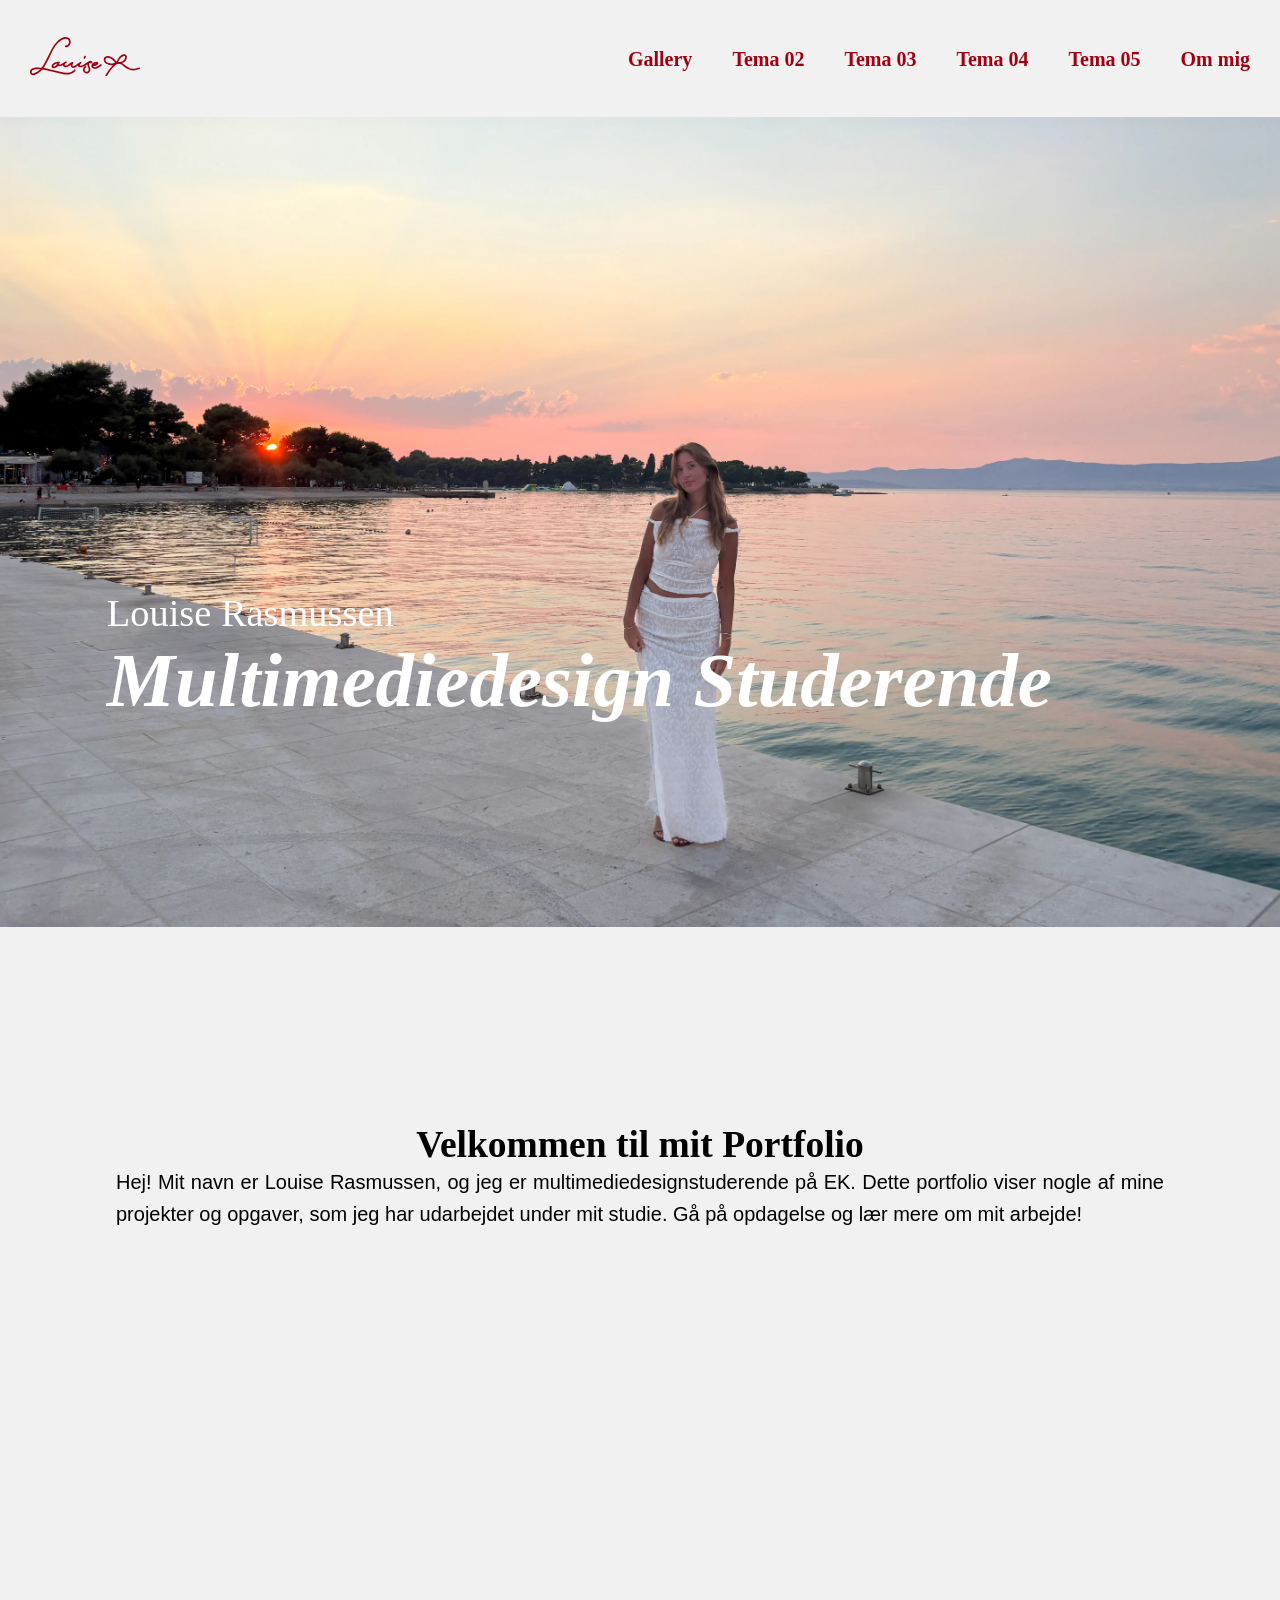
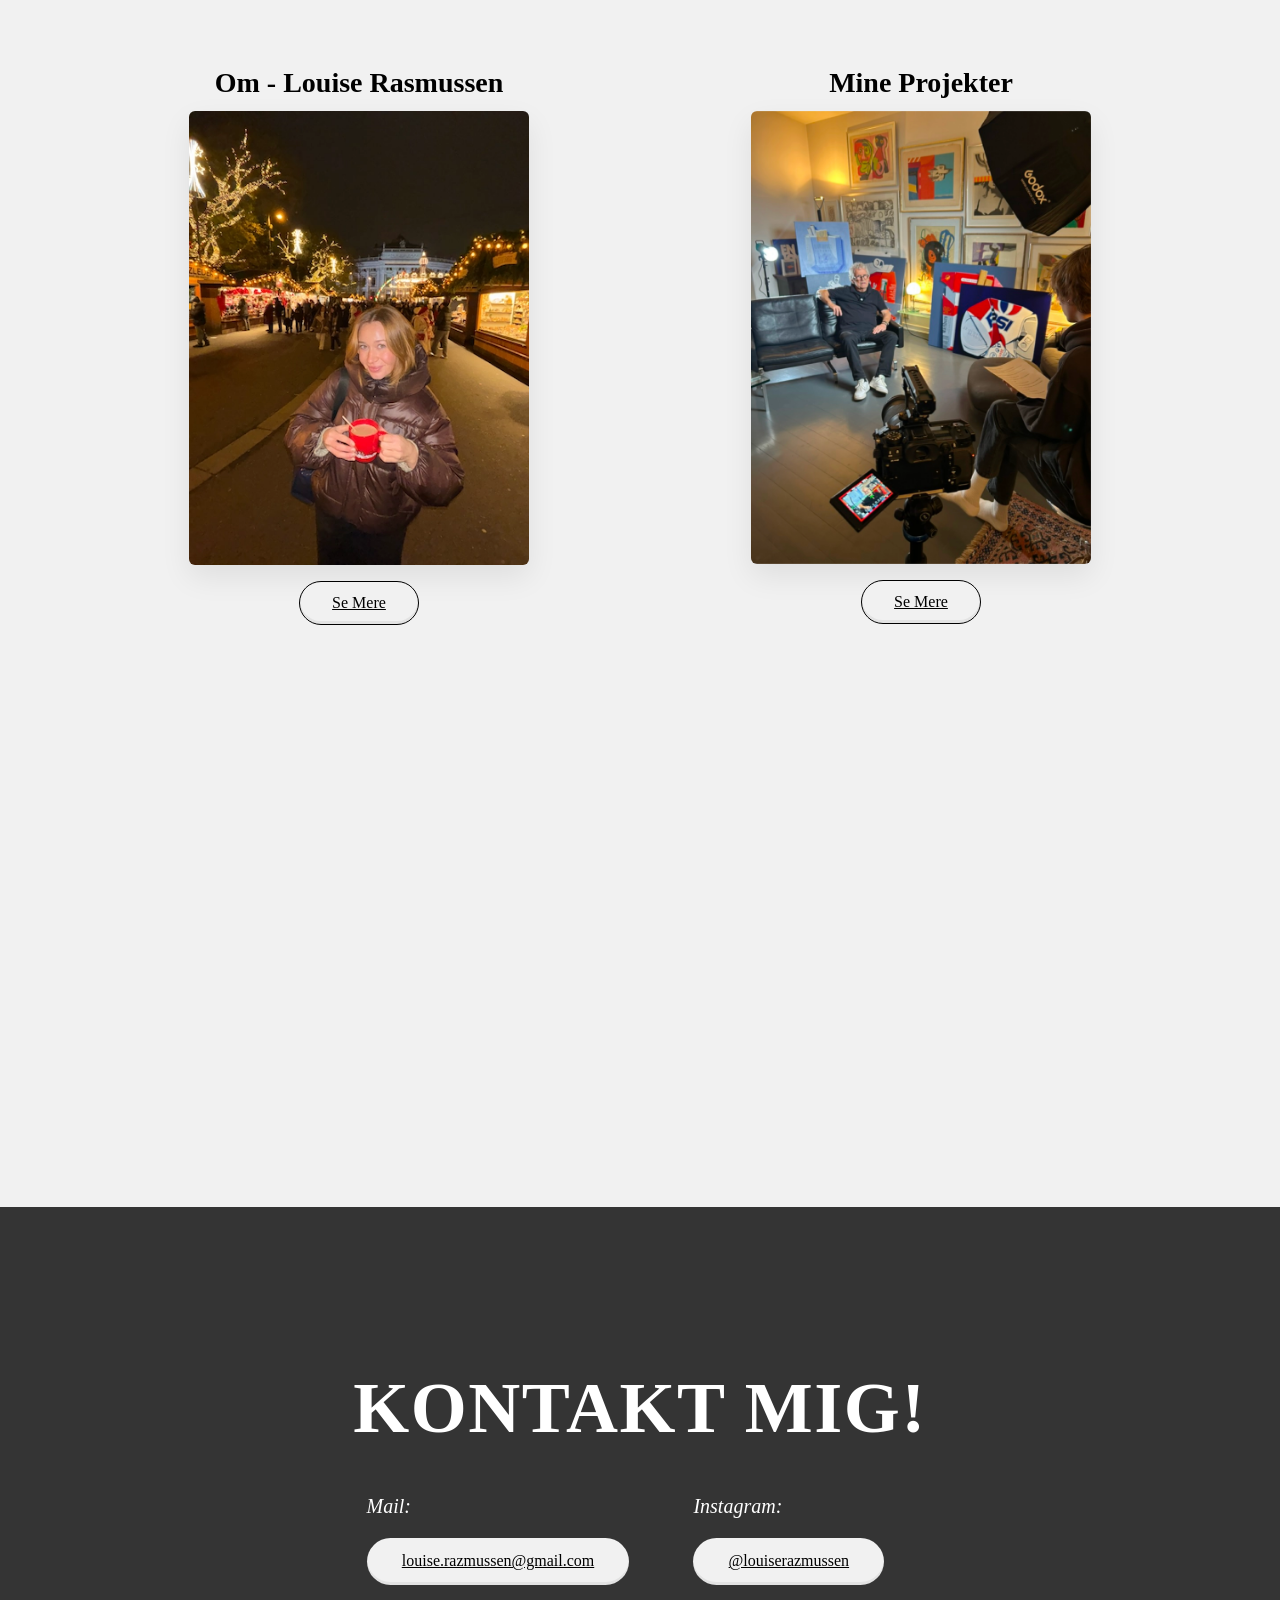
==== commit 5213517c: "updates html" ====
--- a/index.html
+++ b/index.html
@@ -130,7 +130,7 @@
     </div>
   </div>
 </footer>
-    <script src="js/burger.js"></script>
-    <script src="js/main.js"></script>
+    <script src="Js/Burger.js"></script>
+   
   </body>
 </html>
--- a/Css/general.css
+++ b/Css/general.css
@@ -1,5 +1,5 @@
  /*-------------- RESET ----------------*/
-* { /* Nulstiller browserens standard-margener og padding */
+* { /* Nulstiller browserens standard-margen og padding */
   margin: 0;
   padding: 0;
   box-sizing: border-box; /* Gør bredde/højde nemmere at regne med */
--- a/Css/style.css
+++ b/Css/style.css
@@ -2,14 +2,15 @@
 /* Wrapper til hero-sektionen */
 .hero-index {
   position: relative; /* Gør det muligt at placere tekst ovenpå billedet */
-  height: 90vh; /* Fylder 90% af skærmens højde */
+  min-height: 100vh;  /* Fylder hele mobilens viewport */
+  height: 100vh;
   overflow: hidden;
 }
 
 /* Container til hero-billedet */
 .hero-index-img {
   position: absolute;
-  inset: 0; 
+  inset: 0;
   z-index: 1;  /* Ligger bag teksten */
 }
 /* Selve hero-billedet */
@@ -18,23 +19,23 @@
   height: 100%;
   object-fit: cover; /* Beskærer billedet pænt */
   display: block; /* Fjerner inline spacing */
-  object-position: center bottom; /* Fokus på nederste del af billedet */
+  object-position: center center; /* centrér billedet */
 }
-
 
 /* Tekst ovenpå hero-billedet */
 .hero-index-text {
   position: absolute;
   z-index: 2; /* Ligger ovenpå billedet */
-  top: 55%;
-  left: 6%;
+  top: 50%;
+  left: 50%;
+  transform: translate(-50%, -50%);
+  width: 90%;
   display: flex;  /* Flexbox */
   flex-direction: column; /* Tekst oven på hinanden */
- 
-  padding: 30px;
-  
+  padding: 12px;
+  text-align: left;
   color: var(--white-primary);
- 
+  margin-top: 50%;
 }
 
 /* Mindre overskrift i hero */
@@ -42,50 +43,51 @@
   margin-left: 0;
   line-height: 1.5;
   font-family: var(--font-h1-var1);
-  font-size: clamp(18px, 3vw, 50px); /* Responsiv tekst */
+  font-size: clamp(14px, 5vw, 20px); 
 }
 /* Stor overskrift i hero */
 .hero-index-text .h1-var2 {
   margin-left: 0;
-   font-family: var(--font-h1-var1);
-  font-size: clamp(28px, 6vw, 90px); /* Responsiv tekst */
+  font-family: var(--font-h1-var1);
+  font-size: clamp(18px, 9vw, 40px); 
 }
 
 /*-------------- SEKTION 2 ----------------*/
 
 .Welcome {
-    height: 300px;
   position: relative;
-  height: 60vh;
-  overflow: hidden;
-   background: var(--bg-base);
-     font-family: var(--font-h1-var1);
-     font-size : clamp(20px, 6vw, 25px);
-  padding: 6rem 1rem;
-  margin: 100px;
-   text-align: center;
+  height: 400px;
+  background: var(--bg-base);
+  font-family: var(--font-h1-var1);
+  font-size: clamp(18px, 4vw, 22px);
+  padding: 2rem 1rem;
+  margin: 0;
+  text-align: center;
 }
 /* Tekst placeret i bunden af welcome-sektionen */
 .Welcome-text {
-  position: absolute;
-    bottom: 20px;
-  left: 50%;
-  transform: translateX(-50%);  /* Centrerer horisontalt */
-  color: var(--white-primary);
+  position: static;
+  bottom: auto;
+  left: auto;
+  transform: none;
+  color: var(--grey-primary);
   font-family: var(--font-p-var1);
-  font-size: 18px;
-  text-align: center;}
+  font-size: 16px;
+  text-align: center;
+  margin-top: .75rem;
+}
 
-  /*-------------- SEKTION 3 ----------------*/
-  /* Grid med to kolonner */
+/*-------------- SEKTION 3 ----------------*/
+/* Grid med to kolonner (desktop) — mobil: stacked */
 .grid_1-1 {
-  display: grid;  /* Aktiverer CSS Grid */
-  grid-template-columns: 1fr 1fr; /* To lige brede kolonner */
-  gap: 3.5rem;  /* Afstand mellem kolonner */
-  align-items: start; /* Starter indholdet øverst */
-  max-width: 1100px;
-  margin: 2.5rem auto;  /* Centrerer grid */
+  display: grid;
+  grid-template-columns: 1fr;
+  gap: 1.25rem;
+  align-items: start;
+  max-width: 100%;
+  margin: 1.5rem auto;
   padding: 0 1rem;
+  height: 1100px;
 }
 /* Kort i grid */
 .grid_1-1 .card {
@@ -94,84 +96,86 @@
 /* Overskrift i kort */
 .grid_1-1 .card h2 {
   font-family: var(--font-h1-var2);
-  font-size: clamp(22px, 4vw, 32px);
-  margin-bottom: 1rem;
+  font-size: clamp(18px, 5vw, 28px);
+  margin-bottom: .75rem;
 }
 /* Billede i kort */
 .grid_1-1 .card img {
   width: 100%;
-  max-width: 340px;
+  max-width: 320px;
   margin: 0 auto 1rem;
   display: block;
   border-radius: 6px;
   box-shadow: 0 12px 30px rgba(0,0,0,0.08);
 }
 
-
-
-@media (max-width: 900px) {
-     /* Justerer hero-tekst på små skærme */
-  .hero-index-text {
-    width: 85%;
-    left: 7%;
-    top: 80%;
-    transform: translateY(-60%);
-    padding: 20px;
-  }
-  .hero-index-text .h1-var2 {
-    font-size: clamp(22px, 9vw, 40px);  }
- 
-      /* Fjerner store margins på mobil */
-  .Welcome, .about, .grid_1-1, footer.site-footer {
-    margin: 0;
-    padding: 2rem 1rem;
-    height: auto;
-  }
-
-
-  .grid_1-1 {
-    grid-template-columns: 1fr; /* Grid bliver til én kolonne */
-    gap: 1.25rem;
-    max-width: 100%;
-  }
-  .grid_1-1 .card img { 
-    max-width: 320px; 
-}
-
-    /* Mindre knapper */
-  .grid_1-1 .card .pill, .cta .pill { 
-    padding: .7rem 1.5rem; 
-    font-size: 15px; 
-}
-
-  /* Header forbliver sticky */
-  header { 
-    position: sticky; 
-    top: 0; 
-    z-index: 20; 
-    background-color: var(--bg-base); 
-}
+/* Mindre knapper på mobil */
+.grid_1-1 .card .pill, .cta .pill {
+  padding: .7rem 1.5rem;
+  font-size: 15px;
+   border: 1px solid #000;
 }
 
 
 
-/* mobil */
- 
-  @media (max-width: 480px) {
-    .hero-index-text .h1-var1 { 
-        font-size: clamp(14px, 6vw, 20px); 
-    }
-    .hero-index-text .h1-var2 { 
-        font-size: clamp(18px, 8vw, 34px); 
-    }
- .grid_1-1 .card img { 
-    max-width: 280px; 
-}
-  .Welcome, .about { 
-    padding: 1.25rem; 
-}
-  footer.site-footer { 
-    padding: 3.5rem 1rem; 
-}
+/*-------------- DESKTOP ----------------*/
+@media (min-width: 900px) {
+  .hero-index { 
+    min-height: 90vh; 
+    height: 90vh; } /* desktop højde */
+  .hero-index-img img { 
+    object-position: center bottom; } /* desktop crop */
+
+  /* Hero tekst: flyttes til venstre på desktop */
+  .hero-index-text {
+    top: 55%;
+    left: 6%;
+    transform: translateY(-50%);
+    width: auto;
+    padding: 30px;
+    text-align: left;
+    margin-top: 7%;
+  }
+  .hero-index-text .h1-var1 { 
+    font-size: clamp(18px, 3vw, 50px); }
+  .hero-index-text .h1-var2 { 
+    font-size: clamp(28px, 6vw, 90px); }
+
+  /* Welcome: større paddings på desktop */
+  .Welcome {
+    height: 60vh;
+    padding: 6rem 1rem;
+    margin: 100px;
+    font-size: clamp(20px, 6vw, 25px);
+  }
+  .Welcome-text {
+    position: absolute;
+    bottom: 20px;
+    left: 50%;
+    transform: translateX(-50%);
+    color: var(--white-primary);
+    font-size: 18px;
+  }
+
+  /* Grid: to kolonner på desktop */
+  .grid_1-1 {
+    grid-template-columns: 1fr 1fr;
+    gap: 3.5rem;
+    max-width: 1100px;
+    margin: 2.5rem auto;
+  }
+  .grid_1-1 .card img { 
+    max-width: 340px; }
+
+  /* Header / nav adjustments */
+  header { 
+    position: sticky; 
+    top: 0; 
+    z-index: 20; }
+
+  /* CTA knapper på desktop */
+  .grid_1-1 .card .pill, .cta .pill { 
+    padding: .75rem 2rem; 
+    font-size: 16px; }
 
 }
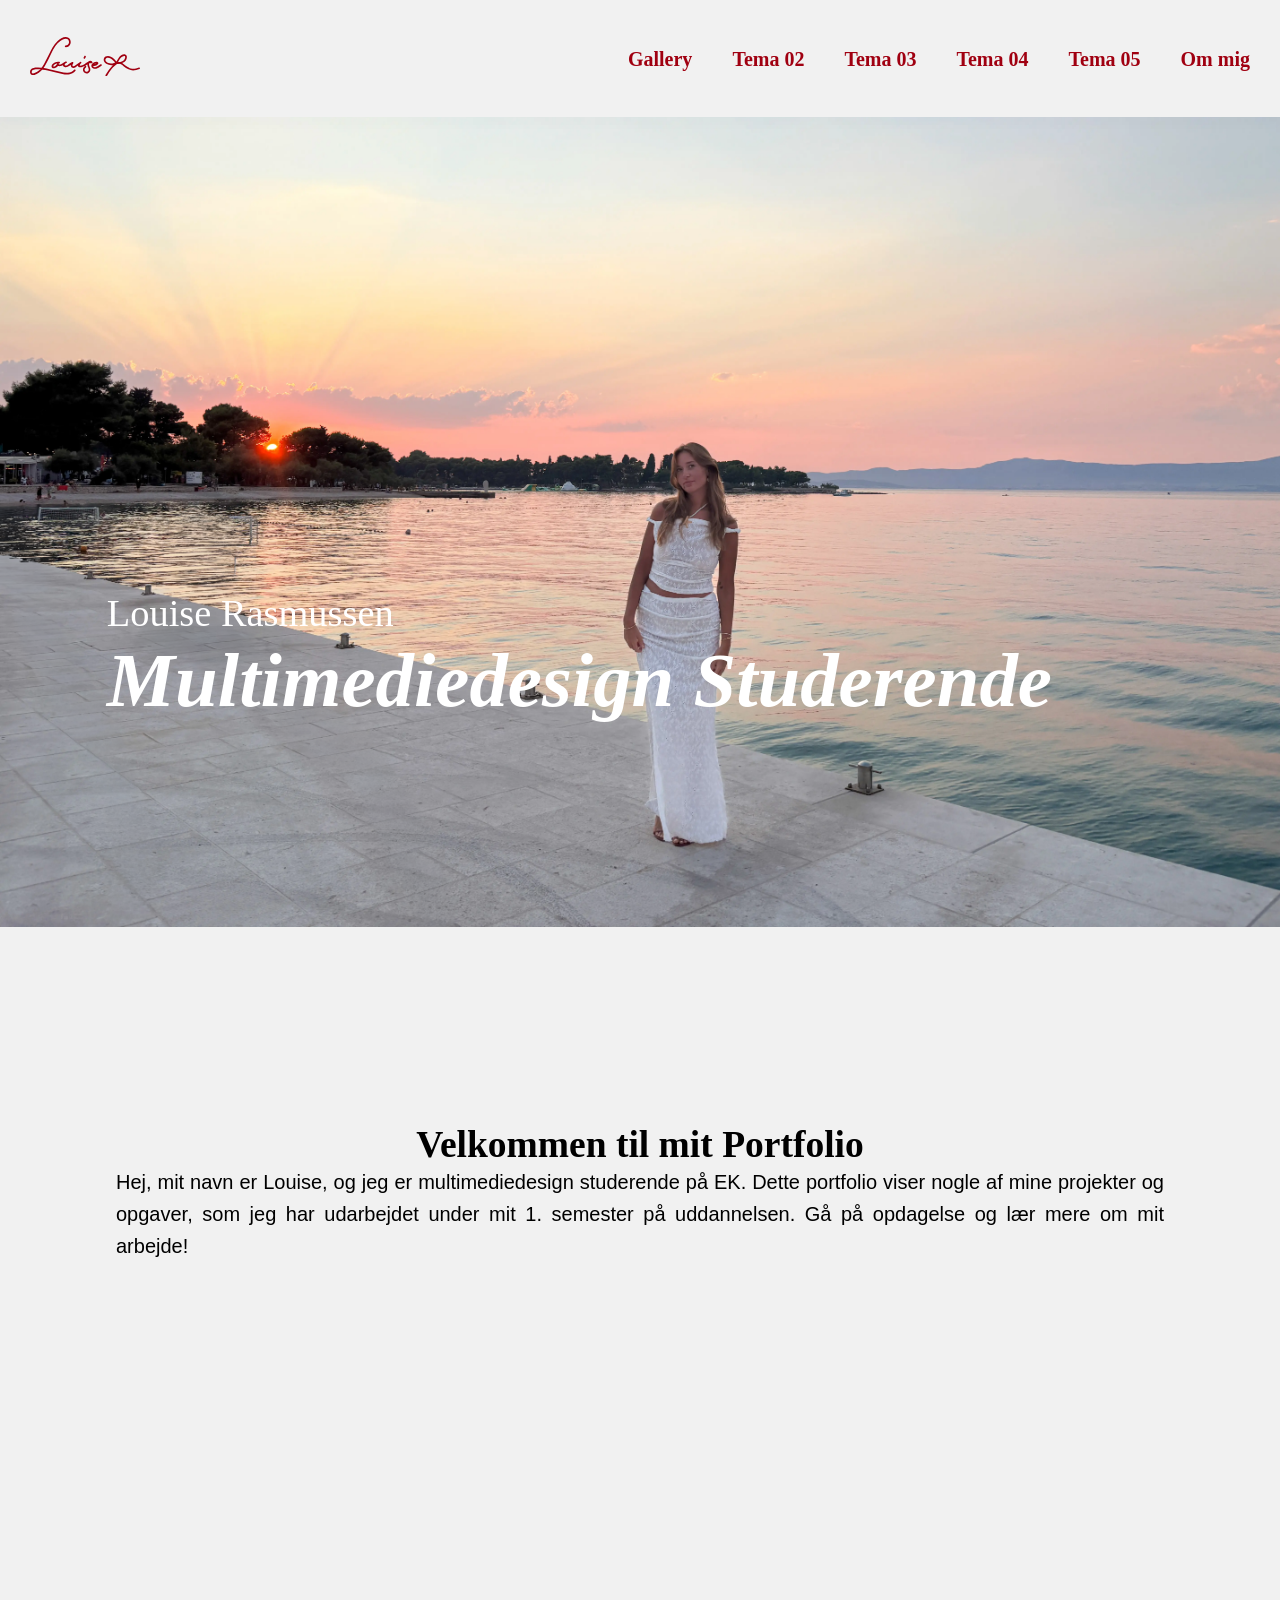
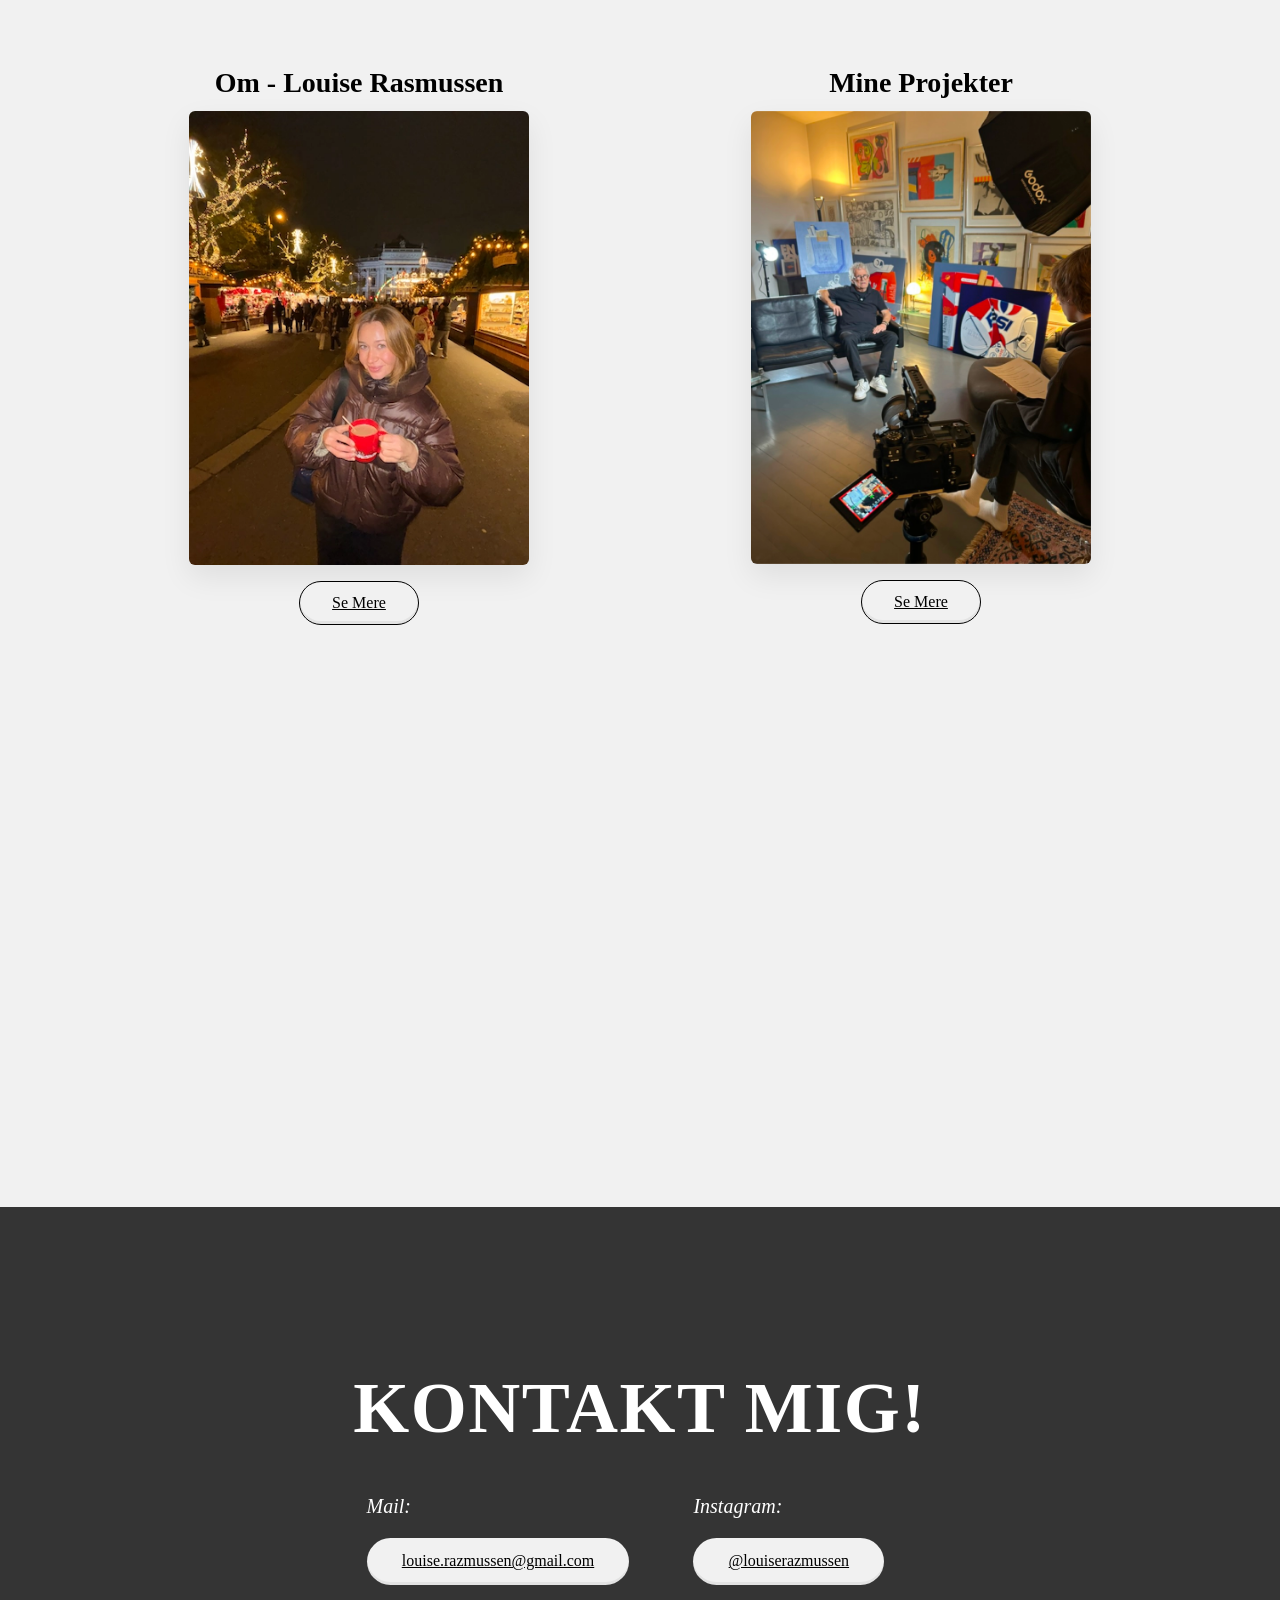
==== commit c5222630: "updates.html" ====
--- a/index.html
+++ b/index.html
@@ -90,7 +90,7 @@
         <section class="Welcome">
           <h2>Velkommen til mit Portfolio</h2>
           <p>
-          Hej! Mit navn er Louise Rasmussen, og jeg er multimediedesignstuderende på EK. Dette portfolio viser nogle af mine projekter og opgaver, som jeg har udarbejdet under mit studie. Gå på opdagelse og lær mere om mit arbejde!
+          Hej, mit navn er Louise, og jeg er multimediedesign studerende på EK. Dette portfolio viser nogle af mine projekter og opgaver, som jeg har udarbejdet under mit 1. semester på uddannelsen. Gå på opdagelse og lær mere om mit arbejde!
           </p>
           </section>
 
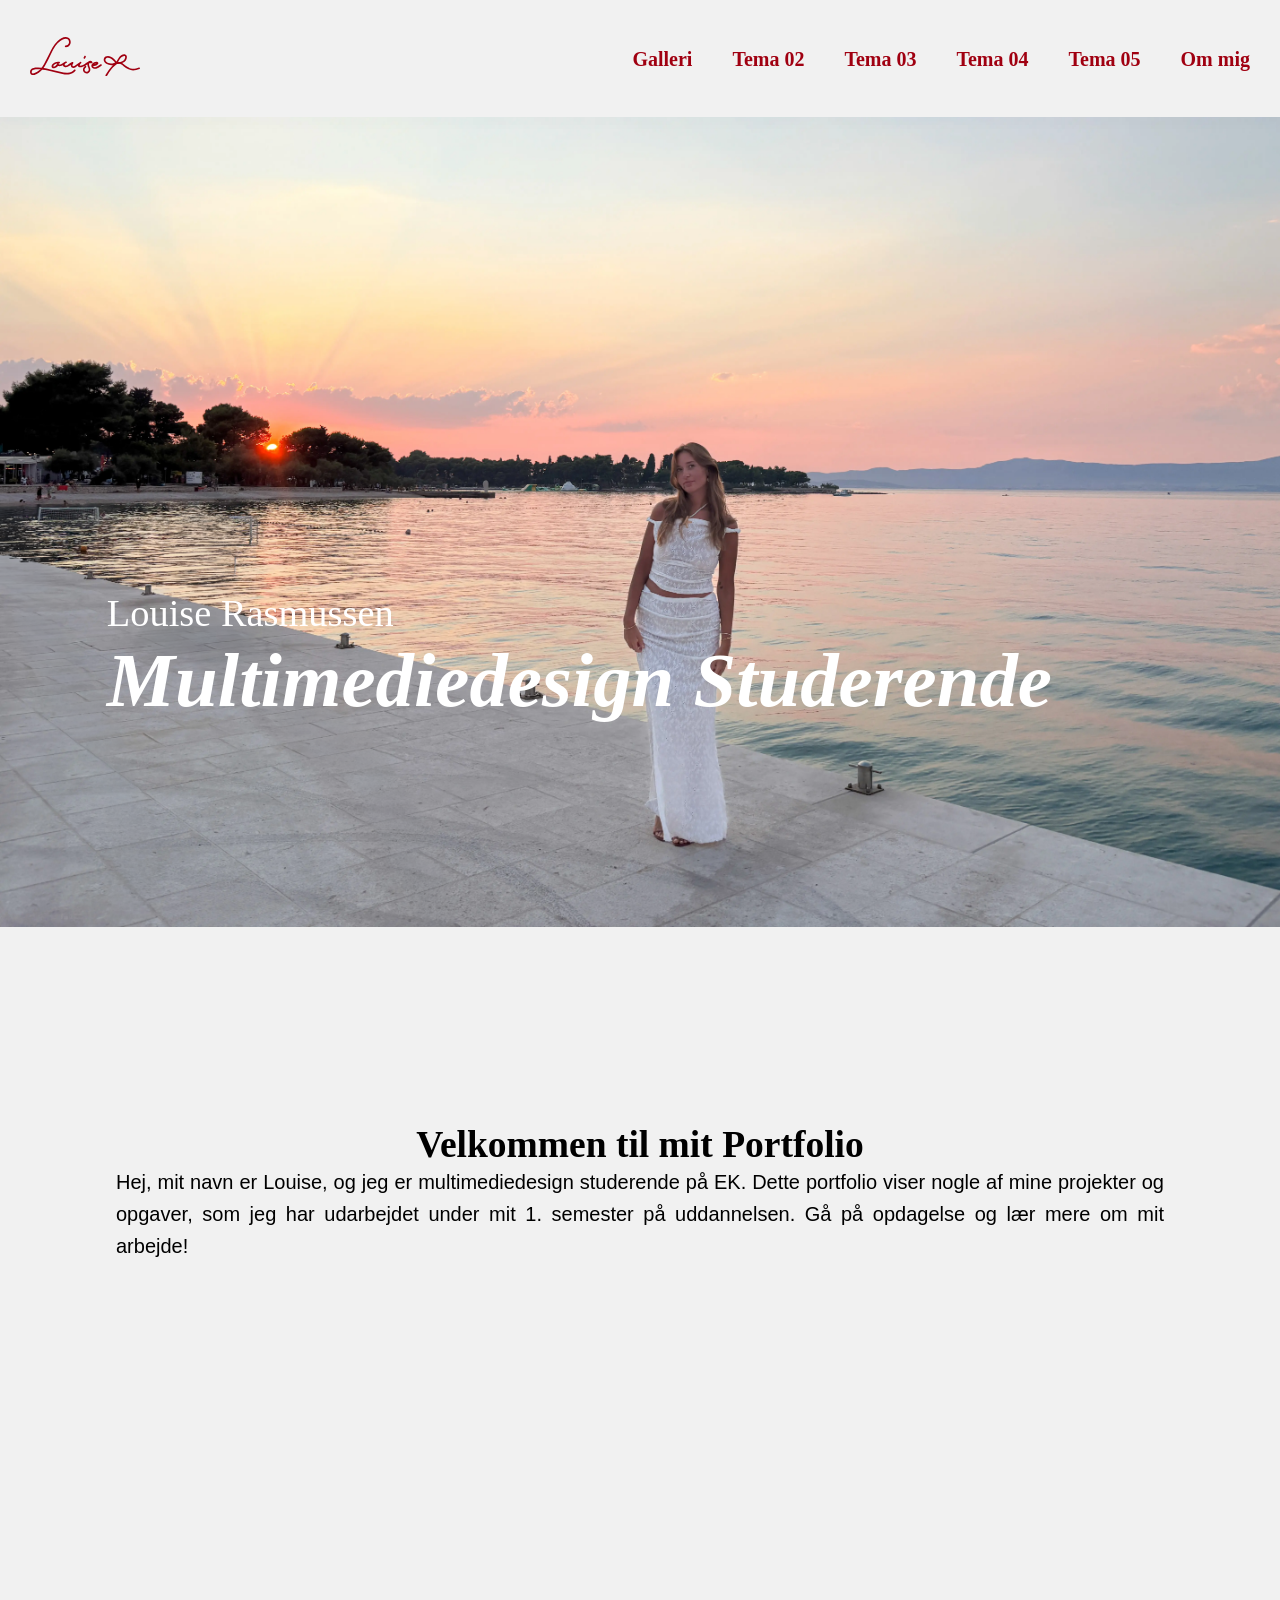
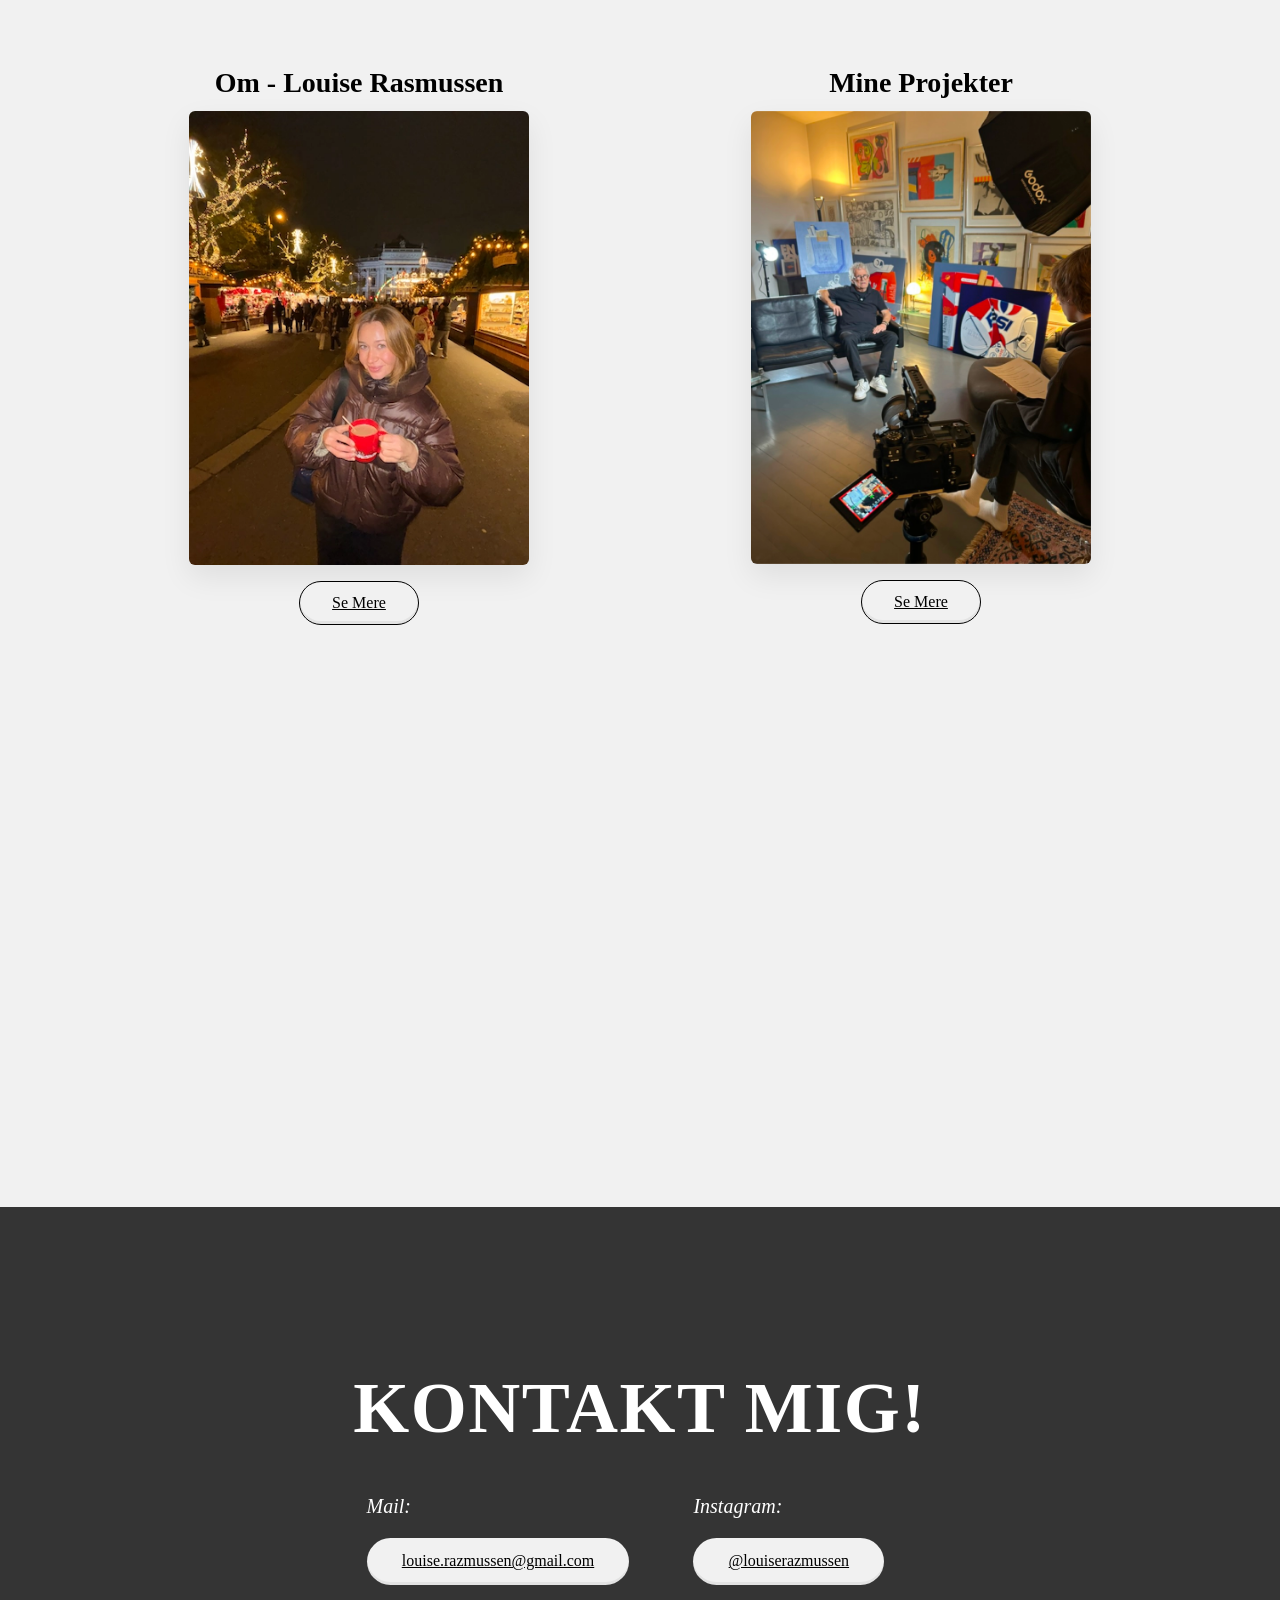
==== commit d6a3d50b: "tilføjer html" ====
--- a/index.html
+++ b/index.html
@@ -56,7 +56,7 @@
       </div>
       <nav>
         <ul class="menu">
-          <li><a href="galleri.html">Gallery</a></li>
+          <li><a href="galleri.html">Galleri</a></li>
           <li><a href="Tema_02.html">Tema 02</a></li>
           <li><a href="Tema_03.html">Tema 03</a></li>
           <li><a href="Tema_04.html">Tema 04</a></li>
